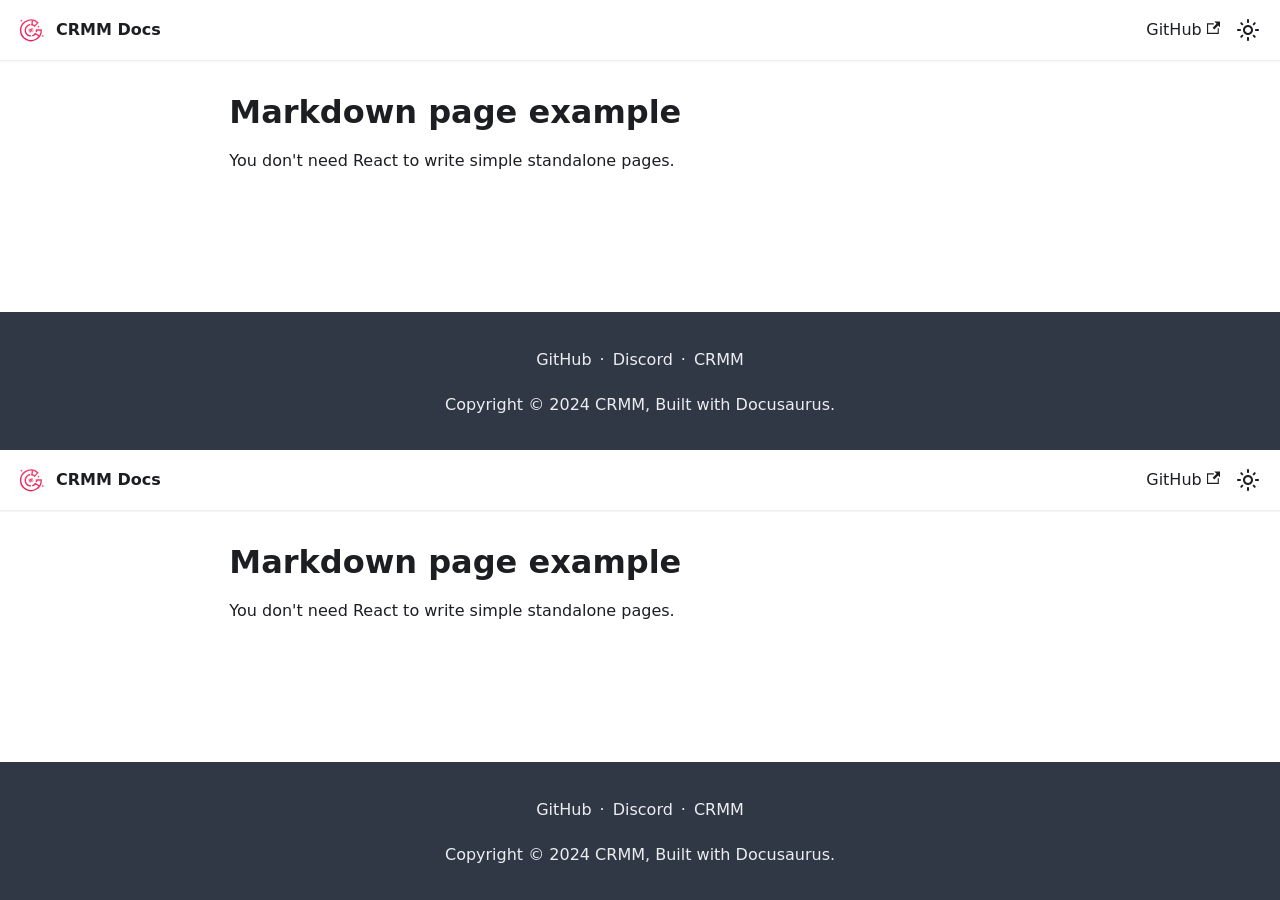
==== markdown-page/index.html @ 3b5381e7 "Deploy website - based on bc01c108505fca4ce52c3094972cdfcd2e91cb62" ====
<!doctype html>
<html lang="en" dir="ltr" class="mdx-wrapper mdx-page plugin-pages plugin-id-default" data-has-hydrated="false">
<head>
<meta charset="UTF-8">
<meta name="generator" content="Docusaurus v3.5.2">
<title data-rh="true">Markdown page example | CRMM Docs</title><meta data-rh="true" name="viewport" content="width=device-width,initial-scale=1"><meta data-rh="true" name="twitter:card" content="summary_large_image"><meta data-rh="true" property="og:url" content="https://docs.crmm.tech/markdown-page"><meta data-rh="true" property="og:locale" content="en"><meta data-rh="true" name="docusaurus_locale" content="en"><meta data-rh="true" name="docusaurus_tag" content="default"><meta data-rh="true" name="docsearch:language" content="en"><meta data-rh="true" name="docsearch:docusaurus_tag" content="default"><meta data-rh="true" property="og:title" content="Markdown page example | CRMM Docs"><meta data-rh="true" name="description" content="You don&#x27;t need React to write simple standalone pages."><meta data-rh="true" property="og:description" content="You don&#x27;t need React to write simple standalone pages."><link data-rh="true" rel="icon" href="/images/icon.svg"><link data-rh="true" rel="canonical" href="https://docs.crmm.tech/markdown-page"><link data-rh="true" rel="alternate" href="https://docs.crmm.tech/markdown-page" hreflang="en"><link data-rh="true" rel="alternate" href="https://docs.crmm.tech/markdown-page" hreflang="x-default"><link rel="stylesheet" href="/assets/css/styles.cc80277d.css">
<script src="/assets/js/runtime~main.b15792a5.js" defer="defer"></script>
<script src="/assets/js/main.8fb1d7ea.js" defer="defer"></script>
</head>
<body class="navigation-with-keyboard">
<script>!function(){function t(t){document.documentElement.setAttribute("data-theme",t)}var e=function(){try{return new URLSearchParams(window.location.search).get("docusaurus-theme")}catch(t){}}()||function(){try{return window.localStorage.getItem("theme")}catch(t){}}();t(null!==e?e:"light")}(),function(){try{const n=new URLSearchParams(window.location.search).entries();for(var[t,e]of n)if(t.startsWith("docusaurus-data-")){var a=t.replace("docusaurus-data-","data-");document.documentElement.setAttribute(a,e)}}catch(t){}}()</script><div id="__docusaurus"><div role="region" aria-label="Skip to main content"><a class="skipToContent_G6ar" href="#__docusaurus_skipToContent_fallback">Skip to main content</a></div><nav aria-label="Main" class="navbar navbar--fixed-top navbarHideable_bChn"><div class="navbar__inner"><div class="navbar__items"><button aria-label="Toggle navigation bar" aria-expanded="false" class="navbar__toggle clean-btn" type="button"><svg width="30" height="30" viewBox="0 0 30 30" aria-hidden="true"><path stroke="currentColor" stroke-linecap="round" stroke-miterlimit="10" stroke-width="2" d="M4 7h22M4 15h22M4 23h22"></path></svg></button><a class="navbar__brand" href="/"><div class="navbar__logo"><img src="/images/icon.svg" alt="CRMM" class="themedComponent_DHUr themedComponent--light_DIHH"><img src="/images/icon.svg" alt="CRMM" class="themedComponent_DHUr themedComponent--dark_Bv2M"></div><b class="navbar__title text--truncate">CRMM Docs</b></a></div><div class="navbar__items navbar__items--right"><a href="https://github.com/crmodders/cosmic-mod-manager" target="_blank" rel="noopener noreferrer" class="navbar__item navbar__link">GitHub<svg width="13.5" height="13.5" aria-hidden="true" viewBox="0 0 24 24" class="iconExternalLink_awgD"><path fill="currentColor" d="M21 13v10h-21v-19h12v2h-10v15h17v-8h2zm3-12h-10.988l4.035 4-6.977 7.07 2.828 2.828 6.977-7.07 4.125 4.172v-11z"></path></svg></a><div class="toggle_OLSw colorModeToggle_Hg9V"><button class="clean-btn toggleButton_wYmb toggleButtonDisabled_vaDU" type="button" disabled="" title="Switch between dark and light mode (currently light mode)" aria-label="Switch between dark and light mode (currently light mode)" aria-live="polite"><svg viewBox="0 0 24 24" width="24" height="24" class="lightToggleIcon_Sxwe"><path fill="currentColor" d="M12,9c1.65,0,3,1.35,3,3s-1.35,3-3,3s-3-1.35-3-3S10.35,9,12,9 M12,7c-2.76,0-5,2.24-5,5s2.24,5,5,5s5-2.24,5-5 S14.76,7,12,7L12,7z M2,13l2,0c0.55,0,1-0.45,1-1s-0.45-1-1-1l-2,0c-0.55,0-1,0.45-1,1S1.45,13,2,13z M20,13l2,0c0.55,0,1-0.45,1-1 s-0.45-1-1-1l-2,0c-0.55,0-1,0.45-1,1S19.45,13,20,13z M11,2v2c0,0.55,0.45,1,1,1s1-0.45,1-1V2c0-0.55-0.45-1-1-1S11,1.45,11,2z M11,20v2c0,0.55,0.45,1,1,1s1-0.45,1-1v-2c0-0.55-0.45-1-1-1C11.45,19,11,19.45,11,20z M5.99,4.58c-0.39-0.39-1.03-0.39-1.41,0 c-0.39,0.39-0.39,1.03,0,1.41l1.06,1.06c0.39,0.39,1.03,0.39,1.41,0s0.39-1.03,0-1.41L5.99,4.58z M18.36,16.95 c-0.39-0.39-1.03-0.39-1.41,0c-0.39,0.39-0.39,1.03,0,1.41l1.06,1.06c0.39,0.39,1.03,0.39,1.41,0c0.39-0.39,0.39-1.03,0-1.41 L18.36,16.95z M19.42,5.99c0.39-0.39,0.39-1.03,0-1.41c-0.39-0.39-1.03-0.39-1.41,0l-1.06,1.06c-0.39,0.39-0.39,1.03,0,1.41 s1.03,0.39,1.41,0L19.42,5.99z M7.05,18.36c0.39-0.39,0.39-1.03,0-1.41c-0.39-0.39-1.03-0.39-1.41,0l-1.06,1.06 c-0.39,0.39-0.39,1.03,0,1.41s1.03,0.39,1.41,0L7.05,18.36z"></path></svg><svg viewBox="0 0 24 24" width="24" height="24" class="darkToggleIcon_Yem1"><path fill="currentColor" d="M9.37,5.51C9.19,6.15,9.1,6.82,9.1,7.5c0,4.08,3.32,7.4,7.4,7.4c0.68,0,1.35-0.09,1.99-0.27C17.45,17.19,14.93,19,12,19 c-3.86,0-7-3.14-7-7C5,9.07,6.81,6.55,9.37,5.51z M12,3c-4.97,0-9,4.03-9,9s4.03,9,9,9s9-4.03,9-9c0-0.46-0.04-0.92-0.1-1.36 c-0.98,1.37-2.58,2.26-4.4,2.26c-2.98,0-5.4-2.42-5.4-5.4c0-1.81,0.89-3.42,2.26-4.4C12.92,3.04,12.46,3,12,3L12,3z"></path></svg></button></div><div class="navbarSearchContainer_bmvg"></div></div></div><div role="presentation" class="navbar-sidebar__backdrop"></div></nav><div id="__docusaurus_skipToContent_fallback" class="main-wrapper mainWrapper_UyTV"><main class="container container--fluid margin-vert--lg"><div class="row mdxPageWrapper_SLvB"><div class="col col--8"><article><header><h1>Markdown page example</h1></header>
<p>You don&#x27;t need React to write simple standalone pages.</p></article></div></div></main></div><footer class="footer footer--dark"><div class="container container-fluid"><div class="footer__links text--center"><div class="footer__links"><a href="https://github.com/crmodders/cosmic-mod-manager" target="_blank" rel="noopener noreferrer" class="footer__link-item">GitHub</a><span class="footer__link-separator">·</span><a href="https://discord.gg/T2pFVHmFpH" target="_blank" rel="noopener noreferrer" class="footer__link-item">Discord</a><span class="footer__link-separator">·</span><a href="https://crmm.tech" target="_blank" rel="noopener noreferrer" class="footer__link-item">CRMM</a></div></div><div class="footer__bottom text--center"><div class="footer__copyright">Copyright © 2024 CRMM, Built with Docusaurus.</div></div></div></footer></div>
</body>
</html>
---- assets/css/styles.cc80277d.css ----
.col,.container{padding:0 var(--ifm-spacing-horizontal);width:100%}.markdown>h2,.markdown>h3,.markdown>h4,.markdown>h5,.markdown>h6{margin-bottom:calc(var(--ifm-heading-vertical-rhythm-bottom)*var(--ifm-leading))}.markdown li,body{word-wrap:break-word}body,ol ol,ol ul,ul ol,ul ul{margin:0}pre,table{overflow:auto}blockquote,pre{margin:0 0 var(--ifm-spacing-vertical)}.breadcrumbs__link,.button{transition-timing-function:var(--ifm-transition-timing-default)}.button,code{vertical-align:middle}.button--outline.button--active,.button--outline:active,.button--outline:hover,:root{--ifm-button-color:var(--ifm-font-color-base-inverse)}.menu__link:hover,a{transition:color var(--ifm-transition-fast) var(--ifm-transition-timing-default)}.navbar--dark,:root{--ifm-navbar-link-hover-color:var(--ifm-color-primary)}.menu,.navbar-sidebar{overflow-x:hidden}:root,html[data-theme=dark]{--ifm-color-emphasis-500:var(--ifm-color-gray-500)}.toggleButton_wYmb,html{-webkit-tap-highlight-color:transparent}.clean-list,.containsTaskList__YnT,.details_B4FW>summary,.dropdown__menu,.menu__list{list-style:none}:root{--ifm-color-scheme:light;--ifm-dark-value:10%;--ifm-darker-value:15%;--ifm-darkest-value:30%;--ifm-light-value:15%;--ifm-lighter-value:30%;--ifm-lightest-value:50%;--ifm-contrast-background-value:90%;--ifm-contrast-foreground-value:70%;--ifm-contrast-background-dark-value:70%;--ifm-contrast-foreground-dark-value:90%;--ifm-color-primary:#3578e5;--ifm-color-secondary:#ebedf0;--ifm-color-success:#00a400;--ifm-color-info:#54c7ec;--ifm-color-warning:#ffba00;--ifm-color-danger:#fa383e;--ifm-color-primary-dark:#306cce;--ifm-color-primary-darker:#2d66c3;--ifm-color-primary-darkest:#2554a0;--ifm-color-primary-light:#538ce9;--ifm-color-primary-lighter:#72a1ed;--ifm-color-primary-lightest:#9abcf2;--ifm-color-primary-contrast-background:#ebf2fc;--ifm-color-primary-contrast-foreground:#102445;--ifm-color-secondary-dark:#d4d5d8;--ifm-color-secondary-darker:#c8c9cc;--ifm-color-secondary-darkest:#a4a6a8;--ifm-color-secondary-light:#eef0f2;--ifm-color-secondary-lighter:#f1f2f5;--ifm-color-secondary-lightest:#f5f6f8;--ifm-color-secondary-contrast-background:#fdfdfe;--ifm-color-secondary-contrast-foreground:#474748;--ifm-color-success-dark:#009400;--ifm-color-success-darker:#008b00;--ifm-color-success-darkest:#007300;--ifm-color-success-light:#26b226;--ifm-color-success-lighter:#4dbf4d;--ifm-color-success-lightest:#80d280;--ifm-color-success-contrast-background:#e6f6e6;--ifm-color-success-contrast-foreground:#003100;--ifm-color-info-dark:#4cb3d4;--ifm-color-info-darker:#47a9c9;--ifm-color-info-darkest:#3b8ba5;--ifm-color-info-light:#6ecfef;--ifm-color-info-lighter:#87d8f2;--ifm-color-info-lightest:#aae3f6;--ifm-color-info-contrast-background:#eef9fd;--ifm-color-info-contrast-foreground:#193c47;--ifm-color-warning-dark:#e6a700;--ifm-color-warning-darker:#d99e00;--ifm-color-warning-darkest:#b38200;--ifm-color-warning-light:#ffc426;--ifm-color-warning-lighter:#ffcf4d;--ifm-color-warning-lightest:#ffdd80;--ifm-color-warning-contrast-background:#fff8e6;--ifm-color-warning-contrast-foreground:#4d3800;--ifm-color-danger-dark:#e13238;--ifm-color-danger-darker:#d53035;--ifm-color-danger-darkest:#af272b;--ifm-color-danger-light:#fb565b;--ifm-color-danger-lighter:#fb7478;--ifm-color-danger-lightest:#fd9c9f;--ifm-color-danger-contrast-background:#ffebec;--ifm-color-danger-contrast-foreground:#4b1113;--ifm-color-white:#fff;--ifm-color-black:#000;--ifm-color-gray-0:var(--ifm-color-white);--ifm-color-gray-100:#f5f6f7;--ifm-color-gray-200:#ebedf0;--ifm-color-gray-300:#dadde1;--ifm-color-gray-400:#ccd0d5;--ifm-color-gray-500:#bec3c9;--ifm-color-gray-600:#8d949e;--ifm-color-gray-700:#606770;--ifm-color-gray-800:#444950;--ifm-color-gray-900:#1c1e21;--ifm-color-gray-1000:var(--ifm-color-black);--ifm-color-emphasis-0:var(--ifm-color-gray-0);--ifm-color-emphasis-100:var(--ifm-color-gray-100);--ifm-color-emphasis-200:var(--ifm-color-gray-200);--ifm-color-emphasis-300:var(--ifm-color-gray-300);--ifm-color-emphasis-400:var(--ifm-color-gray-400);--ifm-color-emphasis-600:var(--ifm-color-gray-600);--ifm-color-emphasis-700:var(--ifm-color-gray-700);--ifm-color-emphasis-800:var(--ifm-color-gray-800);--ifm-color-emphasis-900:var(--ifm-color-gray-900);--ifm-color-emphasis-1000:var(--ifm-color-gray-1000);--ifm-color-content:var(--ifm-color-emphasis-900);--ifm-color-content-inverse:var(--ifm-color-emphasis-0);--ifm-color-content-secondary:#525860;--ifm-background-color:#0000;--ifm-background-surface-color:var(--ifm-color-content-inverse);--ifm-global-border-width:1px;--ifm-global-radius:0.4rem;--ifm-hover-overlay:#0000000d;--ifm-font-color-base:var(--ifm-color-content);--ifm-font-color-base-inverse:var(--ifm-color-content-inverse);--ifm-font-color-secondary:var(--ifm-color-content-secondary);--ifm-font-family-base:system-ui,-apple-system,Segoe UI,Roboto,Ubuntu,Cantarell,Noto Sans,sans-serif,BlinkMacSystemFont,"Segoe UI",Helvetica,Arial,sans-serif,"Apple Color Emoji","Segoe UI Emoji","Segoe UI Symbol";--ifm-font-family-monospace:SFMono-Regular,Menlo,Monaco,Consolas,"Liberation Mono","Courier New",monospace;--ifm-font-size-base:100%;--ifm-font-weight-light:300;--ifm-font-weight-normal:400;--ifm-font-weight-semibold:500;--ifm-font-weight-bold:700;--ifm-font-weight-base:var(--ifm-font-weight-normal);--ifm-line-height-base:1.65;--ifm-global-spacing:1rem;--ifm-spacing-vertical:var(--ifm-global-spacing);--ifm-spacing-horizontal:var(--ifm-global-spacing);--ifm-transition-fast:200ms;--ifm-transition-slow:400ms;--ifm-transition-timing-default:cubic-bezier(0.08,0.52,0.52,1);--ifm-global-shadow-lw:0 1px 2px 0 #0000001a;--ifm-global-shadow-md:0 5px 40px #0003;--ifm-global-shadow-tl:0 12px 28px 0 #0003,0 2px 4px 0 #0000001a;--ifm-z-index-dropdown:100;--ifm-z-index-fixed:200;--ifm-z-index-overlay:400;--ifm-container-width:1140px;--ifm-container-width-xl:1320px;--ifm-code-background:#f6f7f8;--ifm-code-border-radius:var(--ifm-global-radius);--ifm-code-font-size:90%;--ifm-code-padding-horizontal:0.1rem;--ifm-code-padding-vertical:0.1rem;--ifm-pre-background:var(--ifm-code-background);--ifm-pre-border-radius:var(--ifm-code-border-radius);--ifm-pre-color:inherit;--ifm-pre-line-height:1.45;--ifm-pre-padding:1rem;--ifm-heading-color:inherit;--ifm-heading-margin-top:0;--ifm-heading-margin-bottom:var(--ifm-spacing-vertical);--ifm-heading-font-family:var(--ifm-font-family-base);--ifm-heading-font-weight:var(--ifm-font-weight-bold);--ifm-heading-line-height:1.25;--ifm-h1-font-size:2rem;--ifm-h2-font-size:1.5rem;--ifm-h3-font-size:1.25rem;--ifm-h4-font-size:1rem;--ifm-h5-font-size:0.875rem;--ifm-h6-font-size:0.85rem;--ifm-image-alignment-padding:1.25rem;--ifm-leading-desktop:1.25;--ifm-leading:calc(var(--ifm-leading-desktop)*1rem);--ifm-list-left-padding:2rem;--ifm-list-margin:1rem;--ifm-list-item-margin:0.25rem;--ifm-list-paragraph-margin:1rem;--ifm-table-cell-padding:0.75rem;--ifm-table-background:#0000;--ifm-table-stripe-background:#00000008;--ifm-table-border-width:1px;--ifm-table-border-color:var(--ifm-color-emphasis-300);--ifm-table-head-background:inherit;--ifm-table-head-color:inherit;--ifm-table-head-font-weight:var(--ifm-font-weight-bold);--ifm-table-cell-color:inherit;--ifm-link-color:var(--ifm-color-primary);--ifm-link-decoration:none;--ifm-link-hover-color:var(--ifm-link-color);--ifm-link-hover-decoration:underline;--ifm-paragraph-margin-bottom:var(--ifm-leading);--ifm-blockquote-font-size:var(--ifm-font-size-base);--ifm-blockquote-border-left-width:2px;--ifm-blockquote-padding-horizontal:var(--ifm-spacing-horizontal);--ifm-blockquote-padding-vertical:0;--ifm-blockquote-shadow:none;--ifm-blockquote-color:var(--ifm-color-emphasis-800);--ifm-blockquote-border-color:var(--ifm-color-emphasis-300);--ifm-hr-background-color:var(--ifm-color-emphasis-500);--ifm-hr-height:1px;--ifm-hr-margin-vertical:1.5rem;--ifm-scrollbar-size:7px;--ifm-scrollbar-track-background-color:#f1f1f1;--ifm-scrollbar-thumb-background-color:silver;--ifm-scrollbar-thumb-hover-background-color:#a7a7a7;--ifm-alert-background-color:inherit;--ifm-alert-border-color:inherit;--ifm-alert-border-radius:var(--ifm-global-radius);--ifm-alert-border-width:0px;--ifm-alert-border-left-width:5px;--ifm-alert-color:var(--ifm-font-color-base);--ifm-alert-padding-horizontal:var(--ifm-spacing-horizontal);--ifm-alert-padding-vertical:var(--ifm-spacing-vertical);--ifm-alert-shadow:var(--ifm-global-shadow-lw);--ifm-avatar-intro-margin:1rem;--ifm-avatar-intro-alignment:inherit;--ifm-avatar-photo-size:3rem;--ifm-badge-background-color:inherit;--ifm-badge-border-color:inherit;--ifm-badge-border-radius:var(--ifm-global-radius);--ifm-badge-border-width:var(--ifm-global-border-width);--ifm-badge-color:var(--ifm-color-white);--ifm-badge-padding-horizontal:calc(var(--ifm-spacing-horizontal)*0.5);--ifm-badge-padding-vertical:calc(var(--ifm-spacing-vertical)*0.25);--ifm-breadcrumb-border-radius:1.5rem;--ifm-breadcrumb-spacing:0.5rem;--ifm-breadcrumb-color-active:var(--ifm-color-primary);--ifm-breadcrumb-item-background-active:var(--ifm-hover-overlay);--ifm-breadcrumb-padding-horizontal:0.8rem;--ifm-breadcrumb-padding-vertical:0.4rem;--ifm-breadcrumb-size-multiplier:1;--ifm-breadcrumb-separator:url('data:image/svg+xml;utf8,<svg xmlns="http://www.w3.org/2000/svg" x="0px" y="0px" viewBox="0 0 256 256"><g><g><polygon points="79.093,0 48.907,30.187 146.72,128 48.907,225.813 79.093,256 207.093,128"/></g></g><g></g><g></g><g></g><g></g><g></g><g></g><g></g><g></g><g></g><g></g><g></g><g></g><g></g><g></g><g></g></svg>');--ifm-breadcrumb-separator-filter:none;--ifm-breadcrumb-separator-size:0.5rem;--ifm-breadcrumb-separator-size-multiplier:1.25;--ifm-button-background-color:inherit;--ifm-button-border-color:var(--ifm-button-background-color);--ifm-button-border-width:var(--ifm-global-border-width);--ifm-button-font-weight:var(--ifm-font-weight-bold);--ifm-button-padding-horizontal:1.5rem;--ifm-button-padding-vertical:0.375rem;--ifm-button-size-multiplier:1;--ifm-button-transition-duration:var(--ifm-transition-fast);--ifm-button-border-radius:calc(var(--ifm-global-radius)*var(--ifm-button-size-multiplier));--ifm-button-group-spacing:2px;--ifm-card-background-color:var(--ifm-background-surface-color);--ifm-card-border-radius:calc(var(--ifm-global-radius)*2);--ifm-card-horizontal-spacing:var(--ifm-global-spacing);--ifm-card-vertical-spacing:var(--ifm-global-spacing);--ifm-toc-border-color:var(--ifm-color-emphasis-300);--ifm-toc-link-color:var(--ifm-color-content-secondary);--ifm-toc-padding-vertical:0.5rem;--ifm-toc-padding-horizontal:0.5rem;--ifm-dropdown-background-color:var(--ifm-background-surface-color);--ifm-dropdown-font-weight:var(--ifm-font-weight-semibold);--ifm-dropdown-link-color:var(--ifm-font-color-base);--ifm-dropdown-hover-background-color:var(--ifm-hover-overlay);--ifm-footer-background-color:var(--ifm-color-emphasis-100);--ifm-footer-color:inherit;--ifm-footer-link-color:var(--ifm-color-emphasis-700);--ifm-footer-link-hover-color:var(--ifm-color-primary);--ifm-footer-link-horizontal-spacing:0.5rem;--ifm-footer-padding-horizontal:calc(var(--ifm-spacing-horizontal)*2);--ifm-footer-padding-vertical:calc(var(--ifm-spacing-vertical)*2);--ifm-footer-title-color:inherit;--ifm-footer-logo-max-width:min(30rem,90vw);--ifm-hero-background-color:var(--ifm-background-surface-color);--ifm-hero-text-color:var(--ifm-color-emphasis-800);--ifm-menu-color:var(--ifm-color-emphasis-700);--ifm-menu-color-active:var(--ifm-color-primary);--ifm-menu-color-background-active:var(--ifm-hover-overlay);--ifm-menu-color-background-hover:var(--ifm-hover-overlay);--ifm-menu-link-padding-horizontal:0.75rem;--ifm-menu-link-padding-vertical:0.375rem;--ifm-menu-link-sublist-icon:url('data:image/svg+xml;utf8,<svg xmlns="http://www.w3.org/2000/svg" width="16px" height="16px" viewBox="0 0 24 24"><path fill="rgba(0,0,0,0.5)" d="M7.41 15.41L12 10.83l4.59 4.58L18 14l-6-6-6 6z"></path></svg>');--ifm-menu-link-sublist-icon-filter:none;--ifm-navbar-background-color:var(--ifm-background-surface-color);--ifm-navbar-height:3.75rem;--ifm-navbar-item-padding-horizontal:0.75rem;--ifm-navbar-item-padding-vertical:0.25rem;--ifm-navbar-link-color:var(--ifm-font-color-base);--ifm-navbar-link-active-color:var(--ifm-link-color);--ifm-navbar-padding-horizontal:var(--ifm-spacing-horizontal);--ifm-navbar-padding-vertical:calc(var(--ifm-spacing-vertical)*0.5);--ifm-navbar-shadow:var(--ifm-global-shadow-lw);--ifm-navbar-search-input-background-color:var(--ifm-color-emphasis-200);--ifm-navbar-search-input-color:var(--ifm-color-emphasis-800);--ifm-navbar-search-input-placeholder-color:var(--ifm-color-emphasis-500);--ifm-navbar-search-input-icon:url('data:image/svg+xml;utf8,<svg fill="currentColor" xmlns="http://www.w3.org/2000/svg" viewBox="0 0 16 16" height="16px" width="16px"><path d="M6.02945,10.20327a4.17382,4.17382,0,1,1,4.17382-4.17382A4.15609,4.15609,0,0,1,6.02945,10.20327Zm9.69195,4.2199L10.8989,9.59979A5.88021,5.88021,0,0,0,12.058,6.02856,6.00467,6.00467,0,1,0,9.59979,10.8989l4.82338,4.82338a.89729.89729,0,0,0,1.29912,0,.89749.89749,0,0,0-.00087-1.29909Z" /></svg>');--ifm-navbar-sidebar-width:83vw;--ifm-pagination-border-radius:var(--ifm-global-radius);--ifm-pagination-color-active:var(--ifm-color-primary);--ifm-pagination-font-size:1rem;--ifm-pagination-item-active-background:var(--ifm-hover-overlay);--ifm-pagination-page-spacing:0.2em;--ifm-pagination-padding-horizontal:calc(var(--ifm-spacing-horizontal)*1);--ifm-pagination-padding-vertical:calc(var(--ifm-spacing-vertical)*0.25);--ifm-pagination-nav-border-radius:var(--ifm-global-radius);--ifm-pagination-nav-color-hover:var(--ifm-color-primary);--ifm-pills-color-active:var(--ifm-color-primary);--ifm-pills-color-background-active:var(--ifm-hover-overlay);--ifm-pills-spacing:0.125rem;--ifm-tabs-color:var(--ifm-font-color-secondary);--ifm-tabs-color-active:var(--ifm-color-primary);--ifm-tabs-color-active-border:var(--ifm-tabs-color-active);--ifm-tabs-padding-horizontal:1rem;--ifm-tabs-padding-vertical:1rem;--docusaurus-progress-bar-color:var(--ifm-color-primary);--ifm-color-primary:#2e8555;--ifm-color-primary-dark:#29784c;--ifm-color-primary-darker:#277148;--ifm-color-primary-darkest:#205d3b;--ifm-color-primary-light:#33925d;--ifm-color-primary-lighter:#359962;--ifm-color-primary-lightest:#3cad6e;--ifm-code-font-size:95%;--docusaurus-highlighted-code-line-bg:#0000001a;--docusaurus-tag-list-border:var(--ifm-color-emphasis-300);--docusaurus-announcement-bar-height:auto;--docusaurus-collapse-button-bg:#0000;--docusaurus-collapse-button-bg-hover:#0000001a;--doc-sidebar-width:300px;--doc-sidebar-hidden-width:30px}.badge--danger,.badge--info,.badge--primary,.badge--secondary,.badge--success,.badge--warning{--ifm-badge-border-color:var(--ifm-badge-background-color)}.button--link,.button--outline{--ifm-button-background-color:#0000}*{box-sizing:border-box}html{background-color:var(--ifm-background-color);color:var(--ifm-font-color-base);color-scheme:var(--ifm-color-scheme);font:var(--ifm-font-size-base)/var(--ifm-line-height-base) var(--ifm-font-family-base);-webkit-font-smoothing:antialiased;text-rendering:optimizelegibility;-webkit-text-size-adjust:100%;text-size-adjust:100%}iframe{border:0;color-scheme:auto}.container{margin:0 auto;max-width:var(--ifm-container-width)}.container--fluid{max-width:inherit}.row{display:flex;flex-wrap:wrap;margin:0 calc(var(--ifm-spacing-horizontal)*-1)}.list_iQEt article:last-child,.margin-bottom--none,.margin-vert--none,.markdown>:last-child{margin-bottom:0!important}.margin-top--none,.margin-vert--none{margin-top:0!important}.row--no-gutters{margin-left:0;margin-right:0}.margin-horiz--none,.margin-right--none{margin-right:0!important}.row--no-gutters>.col{padding-left:0;padding-right:0}.row--align-top{align-items:flex-start}.row--align-bottom{align-items:flex-end}.menuExternalLink_xK2O,.row--align-center{align-items:center}.row--align-stretch{align-items:stretch}.row--align-baseline{align-items:baseline}.col{--ifm-col-width:100%;flex:1 0;margin-left:0;max-width:var(--ifm-col-width)}.padding-bottom--none,.padding-vert--none{padding-bottom:0!important}.padding-top--none,.padding-vert--none{padding-top:0!important}.padding-horiz--none,.padding-left--none{padding-left:0!important}.padding-horiz--none,.padding-right--none{padding-right:0!important}.col[class*=col--]{flex:0 0 var(--ifm-col-width)}.col--1{--ifm-col-width:8.33333%}.col--offset-1{margin-left:8.33333%}.col--2{--ifm-col-width:16.66667%}.col--offset-2{margin-left:16.66667%}.col--3{--ifm-col-width:25%}.col--offset-3{margin-left:25%}.col--4{--ifm-col-width:33.33333%}.col--offset-4{margin-left:33.33333%}.col--5{--ifm-col-width:41.66667%}.col--offset-5{margin-left:41.66667%}.col--6{--ifm-col-width:50%}.col--offset-6{margin-left:50%}.col--7{--ifm-col-width:58.33333%}.col--offset-7{margin-left:58.33333%}.col--8{--ifm-col-width:66.66667%}.col--offset-8{margin-left:66.66667%}.col--9{--ifm-col-width:75%}.col--offset-9{margin-left:75%}.col--10{--ifm-col-width:83.33333%}.col--offset-10{margin-left:83.33333%}.col--11{--ifm-col-width:91.66667%}.col--offset-11{margin-left:91.66667%}.col--12{--ifm-col-width:100%}.col--offset-12{margin-left:100%}.margin-horiz--none,.margin-left--none{margin-left:0!important}.margin--none{margin:0!important}.margin-bottom--xs,.margin-vert--xs{margin-bottom:.25rem!important}.margin-top--xs,.margin-vert--xs{margin-top:.25rem!important}.margin-horiz--xs,.margin-left--xs{margin-left:.25rem!important}.margin-horiz--xs,.margin-right--xs{margin-right:.25rem!important}.margin--xs{margin:.25rem!important}.margin-bottom--sm,.margin-vert--sm{margin-bottom:.5rem!important}.margin-top--sm,.margin-vert--sm{margin-top:.5rem!important}.margin-horiz--sm,.margin-left--sm{margin-left:.5rem!important}.margin-horiz--sm,.margin-right--sm{margin-right:.5rem!important}.margin--sm{margin:.5rem!important}.margin-bottom--md,.margin-vert--md{margin-bottom:1rem!important}.margin-top--md,.margin-vert--md{margin-top:1rem!important}.margin-horiz--md,.margin-left--md{margin-left:1rem!important}.margin-horiz--md,.margin-right--md{margin-right:1rem!important}.margin--md{margin:1rem!important}.margin-bottom--lg,.margin-vert--lg{margin-bottom:2rem!important}.margin-top--lg,.margin-vert--lg{margin-top:2rem!important}.margin-horiz--lg,.margin-left--lg{margin-left:2rem!important}.margin-horiz--lg,.margin-right--lg{margin-right:2rem!important}.margin--lg{margin:2rem!important}.margin-bottom--xl,.margin-vert--xl{margin-bottom:5rem!important}.margin-top--xl,.margin-vert--xl{margin-top:5rem!important}.margin-horiz--xl,.margin-left--xl{margin-left:5rem!important}.margin-horiz--xl,.margin-right--xl{margin-right:5rem!important}.margin--xl{margin:5rem!important}.padding--none{padding:0!important}.padding-bottom--xs,.padding-vert--xs{padding-bottom:.25rem!important}.padding-top--xs,.padding-vert--xs{padding-top:.25rem!important}.padding-horiz--xs,.padding-left--xs{padding-left:.25rem!important}.padding-horiz--xs,.padding-right--xs{padding-right:.25rem!important}.padding--xs{padding:.25rem!important}.padding-bottom--sm,.padding-vert--sm{padding-bottom:.5rem!important}.padding-top--sm,.padding-vert--sm{padding-top:.5rem!important}.padding-horiz--sm,.padding-left--sm{padding-left:.5rem!important}.padding-horiz--sm,.padding-right--sm{padding-right:.5rem!important}.padding--sm{padding:.5rem!important}.padding-bottom--md,.padding-vert--md{padding-bottom:1rem!important}.padding-top--md,.padding-vert--md{padding-top:1rem!important}.padding-horiz--md,.padding-left--md{padding-left:1rem!important}.padding-horiz--md,.padding-right--md{padding-right:1rem!important}.padding--md{padding:1rem!important}.padding-bottom--lg,.padding-vert--lg{padding-bottom:2rem!important}.padding-top--lg,.padding-vert--lg{padding-top:2rem!important}.padding-horiz--lg,.padding-left--lg{padding-left:2rem!important}.padding-horiz--lg,.padding-right--lg{padding-right:2rem!important}.padding--lg{padding:2rem!important}.padding-bottom--xl,.padding-vert--xl{padding-bottom:5rem!important}.padding-top--xl,.padding-vert--xl{padding-top:5rem!important}.padding-horiz--xl,.padding-left--xl{padding-left:5rem!important}.padding-horiz--xl,.padding-right--xl{padding-right:5rem!important}.padding--xl{padding:5rem!important}code{background-color:var(--ifm-code-background);border:.1rem solid #0000001a;border-radius:var(--ifm-code-border-radius);font-family:var(--ifm-font-family-monospace);font-size:var(--ifm-code-font-size);padding:var(--ifm-code-padding-vertical) var(--ifm-code-padding-horizontal)}a code{color:inherit}pre{background-color:var(--ifm-pre-background);border-radius:var(--ifm-pre-border-radius);color:var(--ifm-pre-color);font:var(--ifm-code-font-size)/var(--ifm-pre-line-height) var(--ifm-font-family-monospace);padding:var(--ifm-pre-padding)}pre code{background-color:initial;border:none;font-size:100%;line-height:inherit;padding:0}kbd{background-color:var(--ifm-color-emphasis-0);border:1px solid var(--ifm-color-emphasis-400);border-radius:.2rem;box-shadow:inset 0 -1px 0 var(--ifm-color-emphasis-400);color:var(--ifm-color-emphasis-800);font:80% var(--ifm-font-family-monospace);padding:.15rem .3rem}h1,h2,h3,h4,h5,h6{color:var(--ifm-heading-color);font-family:var(--ifm-heading-font-family);font-weight:var(--ifm-heading-font-weight);line-height:var(--ifm-heading-line-height);margin:var(--ifm-heading-margin-top) 0 var(--ifm-heading-margin-bottom) 0}h1{font-size:var(--ifm-h1-font-size)}h2{font-size:var(--ifm-h2-font-size)}h3{font-size:var(--ifm-h3-font-size)}h4{font-size:var(--ifm-h4-font-size)}h5{font-size:var(--ifm-h5-font-size)}h6{font-size:var(--ifm-h6-font-size)}img{max-width:100%}img[align=right]{padding-left:var(--image-alignment-padding)}img[align=left]{padding-right:var(--image-alignment-padding)}.markdown{--ifm-h1-vertical-rhythm-top:3;--ifm-h2-vertical-rhythm-top:2;--ifm-h3-vertical-rhythm-top:1.5;--ifm-heading-vertical-rhythm-top:1.25;--ifm-h1-vertical-rhythm-bottom:1.25;--ifm-heading-vertical-rhythm-bottom:1}.markdown:after,.markdown:before{content:"";display:table}.markdown:after{clear:both}.markdown h1:first-child{--ifm-h1-font-size:3rem;margin-bottom:calc(var(--ifm-h1-vertical-rhythm-bottom)*var(--ifm-leading))}.markdown>h2{--ifm-h2-font-size:2rem;margin-top:calc(var(--ifm-h2-vertical-rhythm-top)*var(--ifm-leading))}.markdown>h3{--ifm-h3-font-size:1.5rem;margin-top:calc(var(--ifm-h3-vertical-rhythm-top)*var(--ifm-leading))}.markdown>h4,.markdown>h5,.markdown>h6{margin-top:calc(var(--ifm-heading-vertical-rhythm-top)*var(--ifm-leading))}.markdown>p,.markdown>pre,.markdown>ul{margin-bottom:var(--ifm-leading)}.markdown li>p{margin-top:var(--ifm-list-paragraph-margin)}.markdown li+li{margin-top:var(--ifm-list-item-margin)}ol,ul{margin:0 0 var(--ifm-list-margin);padding-left:var(--ifm-list-left-padding)}ol ol,ul ol{list-style-type:lower-roman}ol ol ol,ol ul ol,ul ol ol,ul ul ol{list-style-type:lower-alpha}table{border-collapse:collapse;display:block;margin-bottom:var(--ifm-spacing-vertical)}table thead tr{border-bottom:2px solid var(--ifm-table-border-color)}table thead,table tr:nth-child(2n){background-color:var(--ifm-table-stripe-background)}table tr{background-color:var(--ifm-table-background);border-top:var(--ifm-table-border-width) solid var(--ifm-table-border-color)}table td,table th{border:var(--ifm-table-border-width) solid var(--ifm-table-border-color);padding:var(--ifm-table-cell-padding)}table th{background-color:var(--ifm-table-head-background);color:var(--ifm-table-head-color);font-weight:var(--ifm-table-head-font-weight)}table td{color:var(--ifm-table-cell-color)}strong{font-weight:var(--ifm-font-weight-bold)}a{color:var(--ifm-link-color);text-decoration:var(--ifm-link-decoration)}a:hover{color:var(--ifm-link-hover-color);text-decoration:var(--ifm-link-hover-decoration)}.button:hover,.text--no-decoration,.text--no-decoration:hover,a:not([href]){text-decoration:none}p{margin:0 0 var(--ifm-paragraph-margin-bottom)}blockquote{border-left:var(--ifm-blockquote-border-left-width) solid var(--ifm-blockquote-border-color);box-shadow:var(--ifm-blockquote-shadow);color:var(--ifm-blockquote-color);font-size:var(--ifm-blockquote-font-size);padding:var(--ifm-blockquote-padding-vertical) var(--ifm-blockquote-padding-horizontal)}blockquote>:first-child{margin-top:0}blockquote>:last-child{margin-bottom:0}hr{background-color:var(--ifm-hr-background-color);border:0;height:var(--ifm-hr-height);margin:var(--ifm-hr-margin-vertical) 0}.shadow--lw{box-shadow:var(--ifm-global-shadow-lw)!important}.shadow--md{box-shadow:var(--ifm-global-shadow-md)!important}.shadow--tl{box-shadow:var(--ifm-global-shadow-tl)!important}.text--primary,.wordWrapButtonEnabled_vR9E .wordWrapButtonIcon_SMj9{color:var(--ifm-color-primary)}.text--secondary{color:var(--ifm-color-secondary)}.text--success{color:var(--ifm-color-success)}.text--info{color:var(--ifm-color-info)}.text--warning{color:var(--ifm-color-warning)}.text--danger{color:var(--ifm-color-danger)}.text--center{text-align:center}.text--left{text-align:left}.text--justify{text-align:justify}.text--right{text-align:right}.text--capitalize{text-transform:capitalize}.text--lowercase{text-transform:lowercase}.admonitionHeading_uVvU,.alert__heading,.text--uppercase{text-transform:uppercase}.text--light{font-weight:var(--ifm-font-weight-light)}.text--normal{font-weight:var(--ifm-font-weight-normal)}.text--semibold{font-weight:var(--ifm-font-weight-semibold)}.text--bold{font-weight:var(--ifm-font-weight-bold)}.text--italic{font-style:italic}.text--truncate{overflow:hidden;text-overflow:ellipsis;white-space:nowrap}.text--break{word-wrap:break-word!important;word-break:break-word!important}.clean-btn{background:none;border:none;color:inherit;cursor:pointer;font-family:inherit;padding:0}.alert,.alert .close{color:var(--ifm-alert-foreground-color)}.clean-list{padding-left:0}.alert--primary{--ifm-alert-background-color:var(--ifm-color-primary-contrast-background);--ifm-alert-background-color-highlight:#3578e526;--ifm-alert-foreground-color:var(--ifm-color-primary-contrast-foreground);--ifm-alert-border-color:var(--ifm-color-primary-dark)}.alert--secondary{--ifm-alert-background-color:var(--ifm-color-secondary-contrast-background);--ifm-alert-background-color-highlight:#ebedf026;--ifm-alert-foreground-color:var(--ifm-color-secondary-contrast-foreground);--ifm-alert-border-color:var(--ifm-color-secondary-dark)}.alert--success{--ifm-alert-background-color:var(--ifm-color-success-contrast-background);--ifm-alert-background-color-highlight:#00a40026;--ifm-alert-foreground-color:var(--ifm-color-success-contrast-foreground);--ifm-alert-border-color:var(--ifm-color-success-dark)}.alert--info{--ifm-alert-background-color:var(--ifm-color-info-contrast-background);--ifm-alert-background-color-highlight:#54c7ec26;--ifm-alert-foreground-color:var(--ifm-color-info-contrast-foreground);--ifm-alert-border-color:var(--ifm-color-info-dark)}.alert--warning{--ifm-alert-background-color:var(--ifm-color-warning-contrast-background);--ifm-alert-background-color-highlight:#ffba0026;--ifm-alert-foreground-color:var(--ifm-color-warning-contrast-foreground);--ifm-alert-border-color:var(--ifm-color-warning-dark)}.alert--danger{--ifm-alert-background-color:var(--ifm-color-danger-contrast-background);--ifm-alert-background-color-highlight:#fa383e26;--ifm-alert-foreground-color:var(--ifm-color-danger-contrast-foreground);--ifm-alert-border-color:var(--ifm-color-danger-dark)}.alert{--ifm-code-background:var(--ifm-alert-background-color-highlight);--ifm-link-color:var(--ifm-alert-foreground-color);--ifm-link-hover-color:var(--ifm-alert-foreground-color);--ifm-link-decoration:underline;--ifm-tabs-color:var(--ifm-alert-foreground-color);--ifm-tabs-color-active:var(--ifm-alert-foreground-color);--ifm-tabs-color-active-border:var(--ifm-alert-border-color);background-color:var(--ifm-alert-background-color);border:var(--ifm-alert-border-width) solid var(--ifm-alert-border-color);border-left-width:var(--ifm-alert-border-left-width);border-radius:var(--ifm-alert-border-radius);box-shadow:var(--ifm-alert-shadow);padding:var(--ifm-alert-padding-vertical) var(--ifm-alert-padding-horizontal)}.alert__heading{align-items:center;display:flex;font:700 var(--ifm-h5-font-size)/var(--ifm-heading-line-height) var(--ifm-heading-font-family);margin-bottom:.5rem}.alert__icon{display:inline-flex;margin-right:.4em}.alert__icon svg{fill:var(--ifm-alert-foreground-color);stroke:var(--ifm-alert-foreground-color);stroke-width:0}.alert .close{margin:calc(var(--ifm-alert-padding-vertical)*-1) calc(var(--ifm-alert-padding-horizontal)*-1) 0 0;opacity:.75}.alert .close:focus,.alert .close:hover{opacity:1}.alert a{text-decoration-color:var(--ifm-alert-border-color)}.alert a:hover{text-decoration-thickness:2px}.avatar{column-gap:var(--ifm-avatar-intro-margin);display:flex}.avatar__photo{border-radius:50%;display:block;height:var(--ifm-avatar-photo-size);overflow:hidden;width:var(--ifm-avatar-photo-size)}.card--full-height,.navbar__logo img,body,html{height:100%}.avatar__photo--sm{--ifm-avatar-photo-size:2rem}.avatar__photo--lg{--ifm-avatar-photo-size:4rem}.avatar__photo--xl{--ifm-avatar-photo-size:6rem}.avatar__intro{display:flex;flex:1 1;flex-direction:column;justify-content:center;text-align:var(--ifm-avatar-intro-alignment)}.badge,.breadcrumbs__item,.breadcrumbs__link,.button,.dropdown>.navbar__link:after{display:inline-block}.avatar__name{font:700 var(--ifm-h4-font-size)/var(--ifm-heading-line-height) var(--ifm-font-family-base)}.avatar__subtitle{margin-top:.25rem}.avatar--vertical{--ifm-avatar-intro-alignment:center;--ifm-avatar-intro-margin:0.5rem;align-items:center;flex-direction:column}.badge{background-color:var(--ifm-badge-background-color);border:var(--ifm-badge-border-width) solid var(--ifm-badge-border-color);border-radius:var(--ifm-badge-border-radius);color:var(--ifm-badge-color);font-size:75%;font-weight:var(--ifm-font-weight-bold);line-height:1;padding:var(--ifm-badge-padding-vertical) var(--ifm-badge-padding-horizontal)}.badge--primary{--ifm-badge-background-color:var(--ifm-color-primary)}.badge--secondary{--ifm-badge-background-color:var(--ifm-color-secondary);color:var(--ifm-color-black)}.breadcrumbs__link,.button.button--secondary.button--outline:not(.button--active):not(:hover){color:var(--ifm-font-color-base)}.badge--success{--ifm-badge-background-color:var(--ifm-color-success)}.badge--info{--ifm-badge-background-color:var(--ifm-color-info)}.badge--warning{--ifm-badge-background-color:var(--ifm-color-warning)}.badge--danger{--ifm-badge-background-color:var(--ifm-color-danger)}.breadcrumbs{margin-bottom:0;padding-left:0}.breadcrumbs__item:not(:last-child):after{background:var(--ifm-breadcrumb-separator) center;content:" ";display:inline-block;filter:var(--ifm-breadcrumb-separator-filter);height:calc(var(--ifm-breadcrumb-separator-size)*var(--ifm-breadcrumb-size-multiplier)*var(--ifm-breadcrumb-separator-size-multiplier));margin:0 var(--ifm-breadcrumb-spacing);opacity:.5;width:calc(var(--ifm-breadcrumb-separator-size)*var(--ifm-breadcrumb-size-multiplier)*var(--ifm-breadcrumb-separator-size-multiplier))}.breadcrumbs__item--active .breadcrumbs__link{background:var(--ifm-breadcrumb-item-background-active);color:var(--ifm-breadcrumb-color-active)}.breadcrumbs__link{border-radius:var(--ifm-breadcrumb-border-radius);font-size:calc(1rem*var(--ifm-breadcrumb-size-multiplier));padding:calc(var(--ifm-breadcrumb-padding-vertical)*var(--ifm-breadcrumb-size-multiplier)) calc(var(--ifm-breadcrumb-padding-horizontal)*var(--ifm-breadcrumb-size-multiplier));transition-duration:var(--ifm-transition-fast);transition-property:background,color}.breadcrumbs__link:link:hover,.breadcrumbs__link:visited:hover,area[href].breadcrumbs__link:hover{background:var(--ifm-breadcrumb-item-background-active);text-decoration:none}.breadcrumbs__link:any-link:hover{background:var(--ifm-breadcrumb-item-background-active);text-decoration:none}.breadcrumbs--sm{--ifm-breadcrumb-size-multiplier:0.8}.breadcrumbs--lg{--ifm-breadcrumb-size-multiplier:1.2}.button{background-color:var(--ifm-button-background-color);border:var(--ifm-button-border-width) solid var(--ifm-button-border-color);border-radius:var(--ifm-button-border-radius);cursor:pointer;font-size:calc(.875rem*var(--ifm-button-size-multiplier));font-weight:var(--ifm-button-font-weight);line-height:1.5;padding:calc(var(--ifm-button-padding-vertical)*var(--ifm-button-size-multiplier)) calc(var(--ifm-button-padding-horizontal)*var(--ifm-button-size-multiplier));text-align:center;transition-duration:var(--ifm-button-transition-duration);transition-property:color,background,border-color;-webkit-user-select:none;user-select:none;white-space:nowrap}.button,.button:hover{color:var(--ifm-button-color)}.button--outline{--ifm-button-color:var(--ifm-button-border-color)}.button--outline:hover{--ifm-button-background-color:var(--ifm-button-border-color)}.button--link{--ifm-button-border-color:#0000;color:var(--ifm-link-color);text-decoration:var(--ifm-link-decoration)}.button--link.button--active,.button--link:active,.button--link:hover{color:var(--ifm-link-hover-color);text-decoration:var(--ifm-link-hover-decoration)}.button.disabled,.button:disabled,.button[disabled]{opacity:.65;pointer-events:none}.button--sm{--ifm-button-size-multiplier:0.8}.button--lg{--ifm-button-size-multiplier:1.35}.button--block{display:block;width:100%}.button.button--secondary{color:var(--ifm-color-gray-900)}:where(.button--primary){--ifm-button-background-color:var(--ifm-color-primary);--ifm-button-border-color:var(--ifm-color-primary)}:where(.button--primary):not(.button--outline):hover{--ifm-button-background-color:var(--ifm-color-primary-dark);--ifm-button-border-color:var(--ifm-color-primary-dark)}.button--primary.button--active,.button--primary:active{--ifm-button-background-color:var(--ifm-color-primary-darker);--ifm-button-border-color:var(--ifm-color-primary-darker)}:where(.button--secondary){--ifm-button-background-color:var(--ifm-color-secondary);--ifm-button-border-color:var(--ifm-color-secondary)}:where(.button--secondary):not(.button--outline):hover{--ifm-button-background-color:var(--ifm-color-secondary-dark);--ifm-button-border-color:var(--ifm-color-secondary-dark)}.button--secondary.button--active,.button--secondary:active{--ifm-button-background-color:var(--ifm-color-secondary-darker);--ifm-button-border-color:var(--ifm-color-secondary-darker)}:where(.button--success){--ifm-button-background-color:var(--ifm-color-success);--ifm-button-border-color:var(--ifm-color-success)}:where(.button--success):not(.button--outline):hover{--ifm-button-background-color:var(--ifm-color-success-dark);--ifm-button-border-color:var(--ifm-color-success-dark)}.button--success.button--active,.button--success:active{--ifm-button-background-color:var(--ifm-color-success-darker);--ifm-button-border-color:var(--ifm-color-success-darker)}:where(.button--info){--ifm-button-background-color:var(--ifm-color-info);--ifm-button-border-color:var(--ifm-color-info)}:where(.button--info):not(.button--outline):hover{--ifm-button-background-color:var(--ifm-color-info-dark);--ifm-button-border-color:var(--ifm-color-info-dark)}.button--info.button--active,.button--info:active{--ifm-button-background-color:var(--ifm-color-info-darker);--ifm-button-border-color:var(--ifm-color-info-darker)}:where(.button--warning){--ifm-button-background-color:var(--ifm-color-warning);--ifm-button-border-color:var(--ifm-color-warning)}:where(.button--warning):not(.button--outline):hover{--ifm-button-background-color:var(--ifm-color-warning-dark);--ifm-button-border-color:var(--ifm-color-warning-dark)}.button--warning.button--active,.button--warning:active{--ifm-button-background-color:var(--ifm-color-warning-darker);--ifm-button-border-color:var(--ifm-color-warning-darker)}:where(.button--danger){--ifm-button-background-color:var(--ifm-color-danger);--ifm-button-border-color:var(--ifm-color-danger)}:where(.button--danger):not(.button--outline):hover{--ifm-button-background-color:var(--ifm-color-danger-dark);--ifm-button-border-color:var(--ifm-color-danger-dark)}.button--danger.button--active,.button--danger:active{--ifm-button-background-color:var(--ifm-color-danger-darker);--ifm-button-border-color:var(--ifm-color-danger-darker)}.button-group{display:inline-flex;gap:var(--ifm-button-group-spacing)}.button-group>.button:not(:first-child){border-bottom-left-radius:0;border-top-left-radius:0}.button-group>.button:not(:last-child){border-bottom-right-radius:0;border-top-right-radius:0}.button-group--block{display:flex;justify-content:stretch}.button-group--block>.button{flex-grow:1}.card{background-color:var(--ifm-card-background-color);border-radius:var(--ifm-card-border-radius);box-shadow:var(--ifm-global-shadow-lw);display:flex;flex-direction:column;overflow:hidden}.card__image{padding-top:var(--ifm-card-vertical-spacing)}.card__image:first-child{padding-top:0}.card__body,.card__footer,.card__header{padding:var(--ifm-card-vertical-spacing) var(--ifm-card-horizontal-spacing)}.card__body:not(:last-child),.card__footer:not(:last-child),.card__header:not(:last-child){padding-bottom:0}.card__body>:last-child,.card__footer>:last-child,.card__header>:last-child{margin-bottom:0}.card__footer{margin-top:auto}.table-of-contents{font-size:.8rem;margin-bottom:0;padding:var(--ifm-toc-padding-vertical) 0}.table-of-contents,.table-of-contents ul{list-style:none;padding-left:var(--ifm-toc-padding-horizontal)}.table-of-contents li{margin:var(--ifm-toc-padding-vertical) var(--ifm-toc-padding-horizontal)}.table-of-contents__left-border{border-left:1px solid var(--ifm-toc-border-color)}.table-of-contents__link{color:var(--ifm-toc-link-color);display:block}.table-of-contents__link--active,.table-of-contents__link--active code,.table-of-contents__link:hover,.table-of-contents__link:hover code{color:var(--ifm-color-primary);text-decoration:none}.close{color:var(--ifm-color-black);float:right;font-size:1.5rem;font-weight:var(--ifm-font-weight-bold);line-height:1;opacity:.5;padding:1rem;transition:opacity var(--ifm-transition-fast) var(--ifm-transition-timing-default)}.close:hover{opacity:.7}.close:focus,.theme-code-block-highlighted-line .codeLineNumber_YxQB:before{opacity:.8}.dropdown{display:inline-flex;font-weight:var(--ifm-dropdown-font-weight);position:relative;vertical-align:top}.dropdown--hoverable:hover .dropdown__menu,.dropdown--show .dropdown__menu{opacity:1;pointer-events:all;transform:translateY(-1px);visibility:visible}#nprogress,.dropdown__menu,.navbar__item.dropdown .navbar__link:not([href]){pointer-events:none}.dropdown--right .dropdown__menu{left:inherit;right:0}.dropdown--nocaret .navbar__link:after{content:none!important}.dropdown__menu{background-color:var(--ifm-dropdown-background-color);border-radius:var(--ifm-global-radius);box-shadow:var(--ifm-global-shadow-md);left:0;max-height:80vh;min-width:10rem;opacity:0;overflow-y:auto;padding:.5rem;position:absolute;top:calc(100% - var(--ifm-navbar-item-padding-vertical) + .3rem);transform:translateY(-.625rem);transition-duration:var(--ifm-transition-fast);transition-property:opacity,transform,visibility;transition-timing-function:var(--ifm-transition-timing-default);visibility:hidden;z-index:var(--ifm-z-index-dropdown)}.menu__caret,.menu__link,.menu__list-item-collapsible{border-radius:.25rem;transition:background var(--ifm-transition-fast) var(--ifm-transition-timing-default)}.dropdown__link{border-radius:.25rem;color:var(--ifm-dropdown-link-color);display:block;font-size:.875rem;margin-top:.2rem;padding:.25rem .5rem;white-space:nowrap}.dropdown__link--active,.dropdown__link:hover{background-color:var(--ifm-dropdown-hover-background-color);color:var(--ifm-dropdown-link-color);text-decoration:none}.dropdown__link--active,.dropdown__link--active:hover{--ifm-dropdown-link-color:var(--ifm-link-color)}.dropdown>.navbar__link:after{border-color:currentcolor #0000;border-style:solid;border-width:.4em .4em 0;content:"";margin-left:.3em;position:relative;top:2px;transform:translateY(-50%)}.footer{background-color:var(--ifm-footer-background-color);color:var(--ifm-footer-color);padding:var(--ifm-footer-padding-vertical) var(--ifm-footer-padding-horizontal)}.footer--dark{--ifm-footer-background-color:#303846;--ifm-footer-color:var(--ifm-footer-link-color);--ifm-footer-link-color:var(--ifm-color-secondary);--ifm-footer-title-color:var(--ifm-color-white)}.footer__links{margin-bottom:1rem}.footer__link-item{color:var(--ifm-footer-link-color);line-height:2}.footer__link-item:hover{color:var(--ifm-footer-link-hover-color)}.footer__link-separator{margin:0 var(--ifm-footer-link-horizontal-spacing)}.footer__logo{margin-top:1rem;max-width:var(--ifm-footer-logo-max-width)}.footer__title{color:var(--ifm-footer-title-color);font:700 var(--ifm-h4-font-size)/var(--ifm-heading-line-height) var(--ifm-font-family-base);margin-bottom:var(--ifm-heading-margin-bottom)}.menu,.navbar__link{font-weight:var(--ifm-font-weight-semibold)}.docItemContainer_Rv5Z article>:first-child,.docItemContainer_Rv5Z header+*,.footer__item{margin-top:0}.admonitionContent_bl22>:last-child,.cardContainer_Shn5 :last-child,.collapsibleContent_VYua p:last-child,.details_B4FW>summary>p:last-child,.footer__items{margin-bottom:0}.codeBlockStandalone_K9VJ,[type=checkbox]{padding:0}.hero{align-items:center;background-color:var(--ifm-hero-background-color);color:var(--ifm-hero-text-color);display:flex;padding:4rem 2rem}.hero--primary{--ifm-hero-background-color:var(--ifm-color-primary);--ifm-hero-text-color:var(--ifm-font-color-base-inverse)}.hero--dark{--ifm-hero-background-color:#303846;--ifm-hero-text-color:var(--ifm-color-white)}.hero__title{font-size:3rem}.hero__subtitle{font-size:1.5rem}.menu__list{margin:0;padding-left:0}.menu__caret,.menu__link{padding:var(--ifm-menu-link-padding-vertical) var(--ifm-menu-link-padding-horizontal)}.menu__list .menu__list{flex:0 0 100%;margin-top:.25rem;padding-left:var(--ifm-menu-link-padding-horizontal)}.menu__list-item:not(:first-child){margin-top:.25rem}.menu__list-item--collapsed .menu__list{height:0;overflow:hidden}.details_B4FW[data-collapsed=false].isBrowser_Cof9>summary:before,.details_B4FW[open]:not(.isBrowser_Cof9)>summary:before,.menu__list-item--collapsed .menu__caret:before,.menu__list-item--collapsed .menu__link--sublist:after{transform:rotate(90deg)}.menu__list-item-collapsible{display:flex;flex-wrap:wrap;position:relative}.menu__caret:hover,.menu__link:hover,.menu__list-item-collapsible--active,.menu__list-item-collapsible:hover{background:var(--ifm-menu-color-background-hover)}.menu__list-item-collapsible .menu__link--active,.menu__list-item-collapsible .menu__link:hover{background:none!important}.menu__caret,.menu__link{align-items:center;display:flex}.navbar-sidebar,.navbar-sidebar__backdrop{bottom:0;opacity:0;transition-duration:var(--ifm-transition-fast);transition-timing-function:ease-in-out;top:0;left:0;visibility:hidden}.menu__link{color:var(--ifm-menu-color);flex:1;line-height:1.25}.menu__link:hover{color:var(--ifm-menu-color);text-decoration:none}.menu__caret:before,.menu__link--sublist-caret:after{height:1.25rem;transform:rotate(180deg);transition:transform var(--ifm-transition-fast) linear;width:1.25rem;content:"";filter:var(--ifm-menu-link-sublist-icon-filter)}.menu__link--sublist-caret:after{background:var(--ifm-menu-link-sublist-icon) 50%/2rem 2rem;margin-left:auto;min-width:1.25rem}.menu__link--active,.menu__link--active:hover{color:var(--ifm-menu-color-active)}.navbar__brand,.navbar__link{color:var(--ifm-navbar-link-color)}.menu__link--active:not(.menu__link--sublist){background-color:var(--ifm-menu-color-background-active)}.menu__caret:before{background:var(--ifm-menu-link-sublist-icon) 50%/2rem 2rem}.navbar--dark,html[data-theme=dark]{--ifm-menu-link-sublist-icon-filter:invert(100%) sepia(94%) saturate(17%) hue-rotate(223deg) brightness(104%) contrast(98%)}.navbar{background-color:var(--ifm-navbar-background-color);box-shadow:var(--ifm-navbar-shadow);height:var(--ifm-navbar-height);padding:var(--ifm-navbar-padding-vertical) var(--ifm-navbar-padding-horizontal)}.navbar,.navbar>.container,.navbar>.container-fluid{display:flex}.navbar--fixed-top{position:sticky;top:0;z-index:var(--ifm-z-index-fixed)}.navbar__inner{display:flex;flex-wrap:wrap;justify-content:space-between;width:100%}.navbar__brand{align-items:center;display:flex;margin-right:1rem;min-width:0}.navbar__brand:hover{color:var(--ifm-navbar-link-hover-color);text-decoration:none}.announcementBarContent__57G,.navbar__title{flex:1 1 auto}.navbar__toggle{display:none;margin-right:.5rem}.navbar__logo{flex:0 0 auto;height:2rem;margin-right:.5rem}.navbar__items{align-items:center;display:flex;flex:1;min-width:0}.navbar__items--center{flex:0 0 auto}.navbar__items--center .navbar__brand{margin:0}.navbar__items--center+.navbar__items--right{flex:1}.navbar__items--right{flex:0 0 auto;justify-content:flex-end}.navbar__items--right>:last-child{padding-right:0}.navbar__item{display:inline-block;padding:var(--ifm-navbar-item-padding-vertical) var(--ifm-navbar-item-padding-horizontal)}.navbar__link--active,.navbar__link:hover{color:var(--ifm-navbar-link-hover-color);text-decoration:none}.navbar--dark,.navbar--primary{--ifm-menu-color:var(--ifm-color-gray-300);--ifm-navbar-link-color:var(--ifm-color-gray-100);--ifm-navbar-search-input-background-color:#ffffff1a;--ifm-navbar-search-input-placeholder-color:#ffffff80;color:var(--ifm-color-white)}.navbar--dark{--ifm-navbar-background-color:#242526;--ifm-menu-color-background-active:#ffffff0d;--ifm-navbar-search-input-color:var(--ifm-color-white)}.navbar--primary{--ifm-navbar-background-color:var(--ifm-color-primary);--ifm-navbar-link-hover-color:var(--ifm-color-white);--ifm-menu-color-active:var(--ifm-color-white);--ifm-navbar-search-input-color:var(--ifm-color-emphasis-500)}.navbar__search-input{appearance:none;background:var(--ifm-navbar-search-input-background-color) var(--ifm-navbar-search-input-icon) no-repeat .75rem center/1rem 1rem;border:none;border-radius:2rem;color:var(--ifm-navbar-search-input-color);cursor:text;display:inline-block;font-size:1rem;height:2rem;padding:0 .5rem 0 2.25rem;width:12.5rem}.navbar__search-input::placeholder{color:var(--ifm-navbar-search-input-placeholder-color)}.navbar-sidebar{background-color:var(--ifm-navbar-background-color);box-shadow:var(--ifm-global-shadow-md);position:fixed;transform:translate3d(-100%,0,0);transition-property:opacity,visibility,transform;width:var(--ifm-navbar-sidebar-width)}.navbar-sidebar--show .navbar-sidebar,.navbar-sidebar__items{transform:translateZ(0)}.navbar-sidebar--show .navbar-sidebar,.navbar-sidebar--show .navbar-sidebar__backdrop{opacity:1;visibility:visible}.navbar-sidebar__backdrop{background-color:#0009;position:fixed;right:0;transition-property:opacity,visibility}.navbar-sidebar__brand{align-items:center;box-shadow:var(--ifm-navbar-shadow);display:flex;flex:1;height:var(--ifm-navbar-height);padding:var(--ifm-navbar-padding-vertical) var(--ifm-navbar-padding-horizontal)}.navbar-sidebar__items{display:flex;height:calc(100% - var(--ifm-navbar-height));transition:transform var(--ifm-transition-fast) ease-in-out}.navbar-sidebar__items--show-secondary{transform:translate3d(calc((var(--ifm-navbar-sidebar-width))*-1),0,0)}.navbar-sidebar__item{flex-shrink:0;padding:.5rem;width:calc(var(--ifm-navbar-sidebar-width))}.navbar-sidebar__back{background:var(--ifm-menu-color-background-active);font-size:15px;font-weight:var(--ifm-button-font-weight);margin:0 0 .2rem -.5rem;padding:.6rem 1.5rem;position:relative;text-align:left;top:-.5rem;width:calc(100% + 1rem)}.navbar-sidebar__close{display:flex;margin-left:auto}.pagination{column-gap:var(--ifm-pagination-page-spacing);display:flex;font-size:var(--ifm-pagination-font-size);padding-left:0}.pagination--sm{--ifm-pagination-font-size:0.8rem;--ifm-pagination-padding-horizontal:0.8rem;--ifm-pagination-padding-vertical:0.2rem}.pagination--lg{--ifm-pagination-font-size:1.2rem;--ifm-pagination-padding-horizontal:1.2rem;--ifm-pagination-padding-vertical:0.3rem}.pagination__item{display:inline-flex}.pagination__item>span{padding:var(--ifm-pagination-padding-vertical)}.pagination__item--active .pagination__link{color:var(--ifm-pagination-color-active)}.pagination__item--active .pagination__link,.pagination__item:not(.pagination__item--active):hover .pagination__link{background:var(--ifm-pagination-item-active-background)}.pagination__item--disabled,.pagination__item[disabled]{opacity:.25;pointer-events:none}.pagination__link{border-radius:var(--ifm-pagination-border-radius);color:var(--ifm-font-color-base);display:inline-block;padding:var(--ifm-pagination-padding-vertical) var(--ifm-pagination-padding-horizontal);transition:background var(--ifm-transition-fast) var(--ifm-transition-timing-default)}.pagination__link:hover{text-decoration:none}.pagination-nav{display:grid;grid-gap:var(--ifm-spacing-horizontal);gap:var(--ifm-spacing-horizontal);grid-template-columns:repeat(2,1fr)}.pagination-nav__link{border:1px solid var(--ifm-color-emphasis-300);border-radius:var(--ifm-pagination-nav-border-radius);display:block;height:100%;line-height:var(--ifm-heading-line-height);padding:var(--ifm-global-spacing);transition:border-color var(--ifm-transition-fast) var(--ifm-transition-timing-default)}.pagination-nav__link:hover{border-color:var(--ifm-pagination-nav-color-hover);text-decoration:none}.pagination-nav__link--next{grid-column:2/3;text-align:right}.pagination-nav__label{font-size:var(--ifm-h4-font-size);font-weight:var(--ifm-heading-font-weight);word-break:break-word}.pagination-nav__link--prev .pagination-nav__label:before{content:"« "}.pagination-nav__link--next .pagination-nav__label:after{content:" »"}.pagination-nav__sublabel{color:var(--ifm-color-content-secondary);font-size:var(--ifm-h5-font-size);font-weight:var(--ifm-font-weight-semibold);margin-bottom:.25rem}.pills__item,.tabs{font-weight:var(--ifm-font-weight-bold)}.pills{display:flex;gap:var(--ifm-pills-spacing);padding-left:0}.pills__item{border-radius:.5rem;cursor:pointer;display:inline-block;padding:.25rem 1rem;transition:background var(--ifm-transition-fast) var(--ifm-transition-timing-default)}.tabs,:not(.containsTaskList__YnT>li)>.containsTaskList__YnT{padding-left:0}.pills__item--active{color:var(--ifm-pills-color-active)}.pills__item--active,.pills__item:not(.pills__item--active):hover{background:var(--ifm-pills-color-background-active)}.pills--block{justify-content:stretch}.pills--block .pills__item{flex-grow:1;text-align:center}.tabs{color:var(--ifm-tabs-color);display:flex;margin-bottom:0;overflow-x:auto}.tabs__item{border-bottom:3px solid #0000;border-radius:var(--ifm-global-radius);cursor:pointer;display:inline-flex;padding:var(--ifm-tabs-padding-vertical) var(--ifm-tabs-padding-horizontal);transition:background-color var(--ifm-transition-fast) var(--ifm-transition-timing-default)}.tabs__item--active{border-bottom-color:var(--ifm-tabs-color-active-border);border-bottom-left-radius:0;border-bottom-right-radius:0;color:var(--ifm-tabs-color-active)}.tabs__item:hover{background-color:var(--ifm-hover-overlay)}.tabs--block{justify-content:stretch}.tabs--block .tabs__item{flex-grow:1;justify-content:center}html[data-theme=dark]{--ifm-color-scheme:dark;--ifm-color-emphasis-0:var(--ifm-color-gray-1000);--ifm-color-emphasis-100:var(--ifm-color-gray-900);--ifm-color-emphasis-200:var(--ifm-color-gray-800);--ifm-color-emphasis-300:var(--ifm-color-gray-700);--ifm-color-emphasis-400:var(--ifm-color-gray-600);--ifm-color-emphasis-600:var(--ifm-color-gray-400);--ifm-color-emphasis-700:var(--ifm-color-gray-300);--ifm-color-emphasis-800:var(--ifm-color-gray-200);--ifm-color-emphasis-900:var(--ifm-color-gray-100);--ifm-color-emphasis-1000:var(--ifm-color-gray-0);--ifm-background-color:#1b1b1d;--ifm-background-surface-color:#242526;--ifm-hover-overlay:#ffffff0d;--ifm-color-content:#e3e3e3;--ifm-color-content-secondary:#fff;--ifm-breadcrumb-separator-filter:invert(64%) sepia(11%) saturate(0%) hue-rotate(149deg) brightness(99%) contrast(95%);--ifm-code-background:#ffffff1a;--ifm-scrollbar-track-background-color:#444;--ifm-scrollbar-thumb-background-color:#686868;--ifm-scrollbar-thumb-hover-background-color:#7a7a7a;--ifm-table-stripe-background:#ffffff12;--ifm-toc-border-color:var(--ifm-color-emphasis-200);--ifm-color-primary-contrast-background:#102445;--ifm-color-primary-contrast-foreground:#ebf2fc;--ifm-color-secondary-contrast-background:#474748;--ifm-color-secondary-contrast-foreground:#fdfdfe;--ifm-color-success-contrast-background:#003100;--ifm-color-success-contrast-foreground:#e6f6e6;--ifm-color-info-contrast-background:#193c47;--ifm-color-info-contrast-foreground:#eef9fd;--ifm-color-warning-contrast-background:#4d3800;--ifm-color-warning-contrast-foreground:#fff8e6;--ifm-color-danger-contrast-background:#4b1113;--ifm-color-danger-contrast-foreground:#ffebec}#nprogress .bar{background:var(--docusaurus-progress-bar-color);height:2px;left:0;position:fixed;top:0;width:100%;z-index:1031}#nprogress .peg{box-shadow:0 0 10px var(--docusaurus-progress-bar-color),0 0 5px var(--docusaurus-progress-bar-color);height:100%;opacity:1;position:absolute;right:0;transform:rotate(3deg) translateY(-4px);width:100px}[data-theme=dark]{--ifm-color-primary:#25c2a0;--ifm-color-primary-dark:#21af90;--ifm-color-primary-darker:#1fa588;--ifm-color-primary-darkest:#1a8870;--ifm-color-primary-light:#29d5b0;--ifm-color-primary-lighter:#32d8b4;--ifm-color-primary-lightest:#4fddbf;--docusaurus-highlighted-code-line-bg:#0000004d}.tag_qE9H{border:1px solid var(--docusaurus-tag-list-border);transition:border var(--ifm-transition-fast)}.tag_qE9H:hover{--docusaurus-tag-list-border:var(--ifm-link-color);text-decoration:none}.tagRegular_aHXt{border-radius:var(--ifm-global-radius);font-size:90%;padding:.2rem .5rem .3rem}.tagWithCount_UC8q{align-items:center;border-left:0;display:flex;padding:0 .5rem 0 1rem;position:relative}.tagWithCount_UC8q:after,.tagWithCount_UC8q:before{border:1px solid var(--docusaurus-tag-list-border);content:"";position:absolute;top:50%;transition:inherit}.tagWithCount_UC8q:before{border-bottom:0;border-right:0;height:1.18rem;right:100%;transform:translate(50%,-50%) rotate(-45deg);width:1.18rem}.tagWithCount_UC8q:after{border-radius:50%;height:.5rem;left:0;transform:translateY(-50%);width:.5rem}.tagWithCount_UC8q span{background:var(--ifm-color-secondary);border-radius:var(--ifm-global-radius);color:var(--ifm-color-black);font-size:.7rem;line-height:1.2;margin-left:.3rem;padding:.1rem .4rem}.tags_q74f{display:inline}.tag_lSC7{display:inline-block;margin:0 .4rem .5rem 0}.backToTopButton_z1FD{background-color:var(--ifm-color-emphasis-200);border-radius:50%;bottom:1.3rem;box-shadow:var(--ifm-global-shadow-lw);height:3rem;opacity:0;position:fixed;right:1.3rem;transform:scale(0);transition:all var(--ifm-transition-fast) var(--ifm-transition-timing-default);visibility:hidden;width:3rem;z-index:calc(var(--ifm-z-index-fixed) - 1)}.backToTopButton_z1FD:after{background-color:var(--ifm-color-emphasis-1000);content:" ";display:inline-block;height:100%;-webkit-mask:var(--ifm-menu-link-sublist-icon) 50%/2rem 2rem no-repeat;mask:var(--ifm-menu-link-sublist-icon) 50%/2rem 2rem no-repeat;width:100%}.backToTopButtonShow_w1wE{opacity:1;transform:scale(1);visibility:visible}.skipToContent_G6ar{background-color:var(--ifm-background-surface-color);color:var(--ifm-color-emphasis-900);left:100%;padding:calc(var(--ifm-global-spacing)/2) var(--ifm-global-spacing);position:fixed;top:1rem;z-index:calc(var(--ifm-z-index-fixed) + 1)}.skipToContent_G6ar:focus{box-shadow:var(--ifm-global-shadow-md);left:1rem}.closeButton_rfix{line-height:0;padding:0}.content_L1uV{font-size:85%;padding:5px 0;text-align:center}.content_L1uV a{color:inherit;text-decoration:underline}.announcementBar_ncOr{align-items:center;background-color:var(--ifm-color-white);border-bottom:1px solid var(--ifm-color-emphasis-100);color:var(--ifm-color-black);display:flex;height:var(--docusaurus-announcement-bar-height)}#__docusaurus-base-url-issue-banner-container,.docSidebarContainer_e5ai,.navbarSearchContainer_bmvg:empty,.sidebarLogo_nlll,.themedComponent_DHUr,[data-theme=dark] .lightToggleIcon_Sxwe,[data-theme=light] .darkToggleIcon_Yem1,html[data-announcement-bar-initially-dismissed=true] .announcementBar_ncOr{display:none}.announcementBarPlaceholder_ajMw{flex:0 0 10px}.announcementBarClose_c9u4{align-self:stretch;flex:0 0 30px}.toggle_OLSw{height:2rem;width:2rem}.toggleButton_wYmb{align-items:center;border-radius:50%;display:flex;height:100%;justify-content:center;transition:background var(--ifm-transition-fast);width:100%}.toggleButton_wYmb:hover{background:var(--ifm-color-emphasis-200)}.toggleButtonDisabled_vaDU{cursor:not-allowed}.darkNavbarColorModeToggle_wZ1H:hover{background:var(--ifm-color-gray-800)}[data-theme=dark] .themedComponent--dark_Bv2M,[data-theme=light] .themedComponent--light_DIHH,html:not([data-theme]) .themedComponent--light_DIHH{display:initial}[data-theme=dark]:root{--docusaurus-collapse-button-bg:#ffffff0d;--docusaurus-collapse-button-bg-hover:#ffffff1a}.collapseSidebarButton_Ftvb{display:none;margin:0}.iconExternalLink_awgD{margin-left:.3rem}.docMainContainer_namt,.docRoot_HciC{display:flex;width:100%}.docsWrapper_XLvK{display:flex;flex:1 0 auto}.dropdownNavbarItemMobile_yXZl{cursor:pointer}.iconLanguage_xrmG{margin-right:5px;vertical-align:text-bottom}.navbarHideable_bChn{transition:transform var(--ifm-transition-fast) ease}.navbarHidden_zsXl{transform:translate3d(0,calc(-100% - 2px),0)}.errorBoundaryError_FiLL{color:red;white-space:pre-wrap}.errorBoundaryFallback_lv4I{color:red;padding:.55rem}.buttonGroup_TNwR button,.codeBlockContainer_ZGJx{background:var(--prism-background-color);color:var(--prism-color)}.footerLogoLink_zxYv{opacity:.5;transition:opacity var(--ifm-transition-fast) var(--ifm-transition-timing-default)}.footerLogoLink_zxYv:hover,.hash-link:focus,:hover>.hash-link{opacity:1}body:not(.navigation-with-keyboard) :not(input):focus{outline:0}.anchorWithStickyNavbar_fF9Z{scroll-margin-top:calc(var(--ifm-navbar-height) + .5rem)}.anchorWithHideOnScrollNavbar_Yh18{scroll-margin-top:.5rem}.hash-link{opacity:0;padding-left:.5rem;transition:opacity var(--ifm-transition-fast);-webkit-user-select:none;user-select:none}.hash-link:before{content:"#"}.mainWrapper_UyTV{display:flex;flex:1 0 auto;flex-direction:column}.docusaurus-mt-lg{margin-top:3rem}#__docusaurus{display:flex;flex-direction:column;min-height:100%}.cardContainer_Shn5{--ifm-link-color:var(--ifm-color-emphasis-800);--ifm-link-hover-color:var(--ifm-color-emphasis-700);--ifm-link-hover-decoration:none;border:1px solid var(--ifm-color-emphasis-200);box-shadow:0 1.5px 3px 0 #00000026;transition:all var(--ifm-transition-fast) ease;transition-property:border,box-shadow}.cardContainer_Shn5:hover{border-color:var(--ifm-color-primary);box-shadow:0 3px 6px 0 #0003}.cardTitle_h48N{font-size:1.2rem}.cardDescription_CytT{font-size:.8rem}.codeBlockContainer_ZGJx{border-radius:var(--ifm-code-border-radius);box-shadow:var(--ifm-global-shadow-lw);margin-bottom:var(--ifm-leading)}.codeBlockContent_qZBB{border-radius:inherit;direction:ltr;position:relative}.codeBlockTitle_zAEH{border-bottom:1px solid var(--ifm-color-emphasis-300);border-top-left-radius:inherit;border-top-right-radius:inherit;font-size:var(--ifm-code-font-size);font-weight:500;padding:.75rem var(--ifm-pre-padding)}.codeBlock_TAPP{--ifm-pre-background:var(--prism-background-color);margin:0;padding:0}.codeBlockTitle_zAEH+.codeBlockContent_qZBB .codeBlock_TAPP{border-top-left-radius:0;border-top-right-radius:0}.codeBlockLines_AdAo{float:left;font:inherit;min-width:100%;padding:var(--ifm-pre-padding)}.codeBlockLinesWithNumbering_p5De{display:table;padding:var(--ifm-pre-padding) 0}.buttonGroup_TNwR{column-gap:.2rem;display:flex;position:absolute;right:calc(var(--ifm-pre-padding)/2);top:calc(var(--ifm-pre-padding)/2)}.buttonGroup_TNwR button{align-items:center;border:1px solid var(--ifm-color-emphasis-300);border-radius:var(--ifm-global-radius);display:flex;line-height:0;opacity:0;padding:.4rem;transition:opacity var(--ifm-transition-fast) ease-in-out}.buttonGroup_TNwR button:focus-visible,.buttonGroup_TNwR button:hover{opacity:1!important}.theme-code-block:hover .buttonGroup_TNwR button{opacity:.4}:where(:root){--docusaurus-highlighted-code-line-bg:#484d5b}:where([data-theme=dark]){--docusaurus-highlighted-code-line-bg:#646464}.theme-code-block-highlighted-line{background-color:var(--docusaurus-highlighted-code-line-bg);display:block;margin:0 calc(var(--ifm-pre-padding)*-1);padding:0 var(--ifm-pre-padding)}.codeLine_DPDv{counter-increment:a;display:table-row}.codeLineNumber_YxQB{background:var(--ifm-pre-background);display:table-cell;left:0;overflow-wrap:normal;padding:0 var(--ifm-pre-padding);position:sticky;text-align:right;width:1%}.codeLineNumber_YxQB:before{content:counter(a);opacity:.4}.codeLineContent_SOIp{padding-right:var(--ifm-pre-padding)}.theme-code-block:hover .copyButtonCopied_Mzdr{opacity:1!important}.copyButtonIcons_MVhB{height:1.125rem;position:relative;width:1.125rem}.copyButtonIcon_yxgH,.copyButtonSuccessIcon_QJLJ{left:0;position:absolute;top:0;fill:currentColor;height:inherit;opacity:inherit;transition:all var(--ifm-transition-fast) ease;width:inherit}.copyButtonSuccessIcon_QJLJ{color:#00d600;left:50%;opacity:0;top:50%;transform:translate(-50%,-50%) scale(.33)}.copyButtonCopied_Mzdr .copyButtonIcon_yxgH{opacity:0;transform:scale(.33)}.copyButtonCopied_Mzdr .copyButtonSuccessIcon_QJLJ{opacity:1;transform:translate(-50%,-50%) scale(1);transition-delay:75ms}.wordWrapButtonIcon_SMj9{height:1.2rem;width:1.2rem}.iconEdit_UohW{margin-right:.3em;vertical-align:sub}.details_B4FW{--docusaurus-details-summary-arrow-size:0.38rem;--docusaurus-details-transition:transform 200ms ease;--docusaurus-details-decoration-color:grey}.details_B4FW>summary{cursor:pointer;padding-left:1rem;position:relative}.details_B4FW>summary::-webkit-details-marker{display:none}.details_B4FW>summary:before{border-color:#0000 #0000 #0000 var(--docusaurus-details-decoration-color);border-style:solid;border-width:var(--docusaurus-details-summary-arrow-size);content:"";left:0;position:absolute;top:.45rem;transform:rotate(0);transform-origin:calc(var(--docusaurus-details-summary-arrow-size)/2) 50%;transition:var(--docusaurus-details-transition)}.collapsibleContent_VYua{border-top:1px solid var(--docusaurus-details-decoration-color);margin-top:1rem;padding-top:1rem}.lastUpdated_g62E{font-size:smaller;font-style:italic;margin-top:.2rem}.tocCollapsibleButton_htYj{align-items:center;display:flex;font-size:inherit;justify-content:space-between;padding:.4rem .8rem;width:100%}.tocCollapsibleButton_htYj:after{background:var(--ifm-menu-link-sublist-icon) 50% 50%/2rem 2rem no-repeat;content:"";filter:var(--ifm-menu-link-sublist-icon-filter);height:1.25rem;transform:rotate(180deg);transition:transform var(--ifm-transition-fast);width:1.25rem}.tocCollapsibleButtonExpanded_pAh7:after,.tocCollapsibleExpanded_klrc{transform:none}.tocCollapsible_O_Qc{background-color:var(--ifm-menu-color-background-active);border-radius:var(--ifm-global-radius);margin:1rem 0}.tocCollapsibleContent_SlnY>ul{border-left:none;border-top:1px solid var(--ifm-color-emphasis-300);font-size:15px;padding:.2rem 0}.tocCollapsibleContent_SlnY ul li{margin:.4rem .8rem}.tocCollapsibleContent_SlnY a{display:block}.details_SZgV{--docusaurus-details-decoration-color:var(--ifm-alert-border-color);--docusaurus-details-transition:transform var(--ifm-transition-fast) ease;border:1px solid var(--ifm-alert-border-color);margin:0 0 var(--ifm-spacing-vertical)}.img__Ss2{height:auto}.tableOfContents_TN1Q{max-height:calc(100vh - var(--ifm-navbar-height) - 2rem);overflow-y:auto;position:sticky;top:calc(var(--ifm-navbar-height) + 1rem)}.admonition_IZjC{margin-bottom:1em}.admonitionHeading_uVvU{font:var(--ifm-heading-font-weight) var(--ifm-h5-font-size)/var(--ifm-heading-line-height) var(--ifm-heading-font-family)}.admonitionHeading_uVvU:not(:last-child){margin-bottom:.3rem}.admonitionHeading_uVvU code{text-transform:none}.admonitionIcon_HiR3{display:inline-block;margin-right:.4em;vertical-align:middle}.admonitionIcon_HiR3 svg{display:inline-block;height:1.6em;width:1.6em;fill:var(--ifm-alert-foreground-color)}.breadcrumbHomeIcon_JFrk{height:1.1rem;position:relative;top:1px;vertical-align:top;width:1.1rem}.breadcrumbsContainer_zCmv{--ifm-breadcrumb-size-multiplier:0.8;margin-bottom:.8rem}.title_AulG{--ifm-h1-font-size:3rem;margin-bottom:calc(var(--ifm-leading)*1.25)}.mdxPageWrapper_SLvB{justify-content:center}@media (min-width:997px){.collapseSidebarButton_Ftvb,.expandButton_SZY_{background-color:var(--docusaurus-collapse-button-bg)}:root{--docusaurus-announcement-bar-height:30px}.announcementBarClose_c9u4,.announcementBarPlaceholder_ajMw{flex-basis:50px}.collapseSidebarButton_Ftvb{border:1px solid var(--ifm-toc-border-color);border-radius:0;bottom:0;display:block!important;height:40px;position:sticky}.collapseSidebarButtonIcon_c4WT{margin-top:4px;transform:rotate(180deg)}.expandButtonIcon_CMLm,[dir=rtl] .collapseSidebarButtonIcon_c4WT{transform:rotate(0)}.collapseSidebarButton_Ftvb:focus,.collapseSidebarButton_Ftvb:hover,.expandButton_SZY_:focus,.expandButton_SZY_:hover{background-color:var(--docusaurus-collapse-button-bg-hover)}.menuHtmlItem_anEq{padding:var(--ifm-menu-link-padding-vertical) var(--ifm-menu-link-padding-horizontal)}.menu_qiME{flex-grow:1;padding:.5rem}@supports (scrollbar-gutter:stable){.menu_qiME{padding:.5rem 0 .5rem .5rem;scrollbar-gutter:stable}}.menuWithAnnouncementBar_hRfJ{margin-bottom:var(--docusaurus-announcement-bar-height)}.sidebar_vJCc{display:flex;flex-direction:column;height:100%;padding-top:var(--ifm-navbar-height);width:var(--doc-sidebar-width)}.sidebarWithHideableNavbar_Fo4g{padding-top:0}.sidebarHidden_vBKa{opacity:0;visibility:hidden}.sidebarLogo_nlll{align-items:center;color:inherit!important;display:flex!important;margin:0 var(--ifm-navbar-padding-horizontal);max-height:var(--ifm-navbar-height);min-height:var(--ifm-navbar-height);text-decoration:none!important}.sidebarLogo_nlll img{height:2rem;margin-right:.5rem}.expandButton_SZY_{align-items:center;display:flex;height:100%;justify-content:center;position:absolute;right:0;top:0;transition:background-color var(--ifm-transition-fast) ease;width:100%}[dir=rtl] .expandButtonIcon_CMLm{transform:rotate(180deg)}.docSidebarContainer_e5ai{border-right:1px solid var(--ifm-toc-border-color);clip-path:inset(0);display:block;margin-top:calc(var(--ifm-navbar-height)*-1);transition:width var(--ifm-transition-fast) ease;width:var(--doc-sidebar-width);will-change:width}.docSidebarContainerHidden_vqQo{cursor:pointer;width:var(--doc-sidebar-hidden-width)}.sidebarViewport_N8x0{height:100%;max-height:100vh;position:sticky;top:0}.docMainContainer_namt{flex-grow:1;max-width:calc(100% - var(--doc-sidebar-width))}.docMainContainerEnhanced_sRjM{max-width:calc(100% - var(--doc-sidebar-hidden-width))}.docItemWrapperEnhanced_TX_6{max-width:calc(var(--ifm-container-width) + var(--doc-sidebar-width))!important}.navbarSearchContainer_bmvg{padding:var(--ifm-navbar-item-padding-vertical) var(--ifm-navbar-item-padding-horizontal)}.lastUpdated_g62E{text-align:right}.tocMobile_tjDr{display:none}.docItemCol_YAwJ,.generatedIndexPage_ak01{max-width:75%!important}.list_iQEt article:nth-last-child(-n+2){margin-bottom:0!important}}@media (min-width:1440px){.container{max-width:var(--ifm-container-width-xl)}}@media (max-width:996px){.col{--ifm-col-width:100%;flex-basis:var(--ifm-col-width);margin-left:0}.footer{--ifm-footer-padding-horizontal:0}.colorModeToggle_Hg9V,.footer__link-separator,.navbar__item,.tableOfContents_TN1Q{display:none}.footer__col{margin-bottom:calc(var(--ifm-spacing-vertical)*3)}.footer__link-item{display:block}.hero{padding-left:0;padding-right:0}.navbar>.container,.navbar>.container-fluid{padding:0}.navbar__toggle{display:inherit}.navbar__search-input{width:9rem}.pills--block,.tabs--block{flex-direction:column}.navbarSearchContainer_bmvg{position:absolute;right:var(--ifm-navbar-padding-horizontal)}.docItemContainer_JtJJ{padding:0 .3rem}}@media (max-width:576px){.markdown h1:first-child{--ifm-h1-font-size:2rem}.markdown>h2{--ifm-h2-font-size:1.5rem}.markdown>h3{--ifm-h3-font-size:1.25rem}}@media (hover:hover){.backToTopButton_z1FD:hover{background-color:var(--ifm-color-emphasis-300)}}@media (pointer:fine){.thin-scrollbar{scrollbar-width:thin}.thin-scrollbar::-webkit-scrollbar{height:var(--ifm-scrollbar-size);width:var(--ifm-scrollbar-size)}.thin-scrollbar::-webkit-scrollbar-track{background:var(--ifm-scrollbar-track-background-color);border-radius:10px}.thin-scrollbar::-webkit-scrollbar-thumb{background:var(--ifm-scrollbar-thumb-background-color);border-radius:10px}.thin-scrollbar::-webkit-scrollbar-thumb:hover{background:var(--ifm-scrollbar-thumb-hover-background-color)}}@media (prefers-reduced-motion:reduce){:root{--ifm-transition-fast:0ms;--ifm-transition-slow:0ms}}@media print{.announcementBar_ncOr,.footer,.menu,.navbar,.pagination-nav,.table-of-contents,.tocMobile_tjDr{display:none}.tabs{page-break-inside:avoid}.codeBlockLines_AdAo{white-space:pre-wrap}}
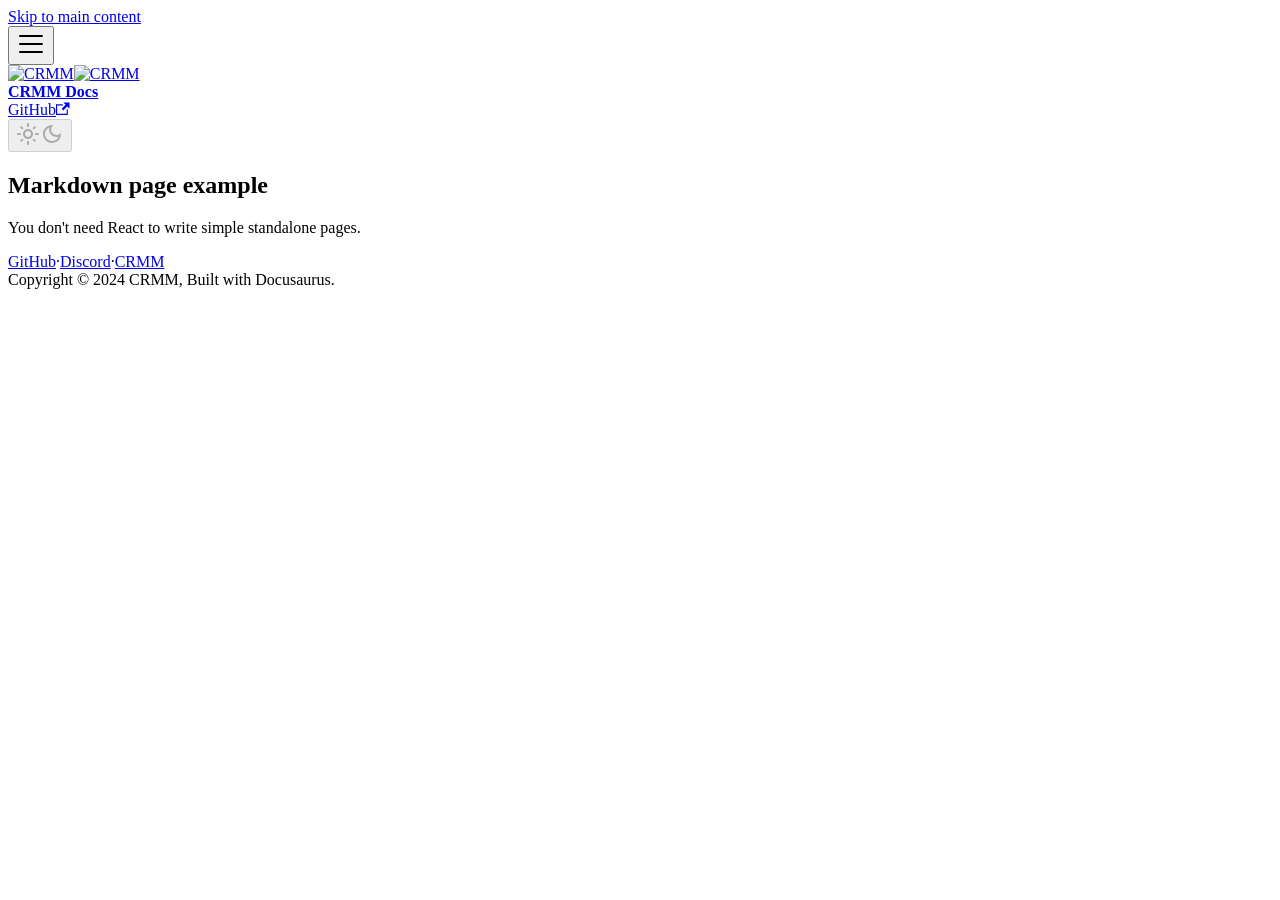
==== commit 1dba3b6f: "Deploy website - based on bc01c108505fca4ce52c3094972cdfcd2e91cb62" ====
--- a/markdown-page/index.html
+++ b/markdown-page/index.html
@@ -3,12 +3,12 @@
 <head>
 <meta charset="UTF-8">
 <meta name="generator" content="Docusaurus v3.5.2">
-<title data-rh="true">Markdown page example | CRMM Docs</title><meta data-rh="true" name="viewport" content="width=device-width,initial-scale=1"><meta data-rh="true" name="twitter:card" content="summary_large_image"><meta data-rh="true" property="og:url" content="https://docs.crmm.tech/markdown-page"><meta data-rh="true" property="og:locale" content="en"><meta data-rh="true" name="docusaurus_locale" content="en"><meta data-rh="true" name="docusaurus_tag" content="default"><meta data-rh="true" name="docsearch:language" content="en"><meta data-rh="true" name="docsearch:docusaurus_tag" content="default"><meta data-rh="true" property="og:title" content="Markdown page example | CRMM Docs"><meta data-rh="true" name="description" content="You don&#x27;t need React to write simple standalone pages."><meta data-rh="true" property="og:description" content="You don&#x27;t need React to write simple standalone pages."><link data-rh="true" rel="icon" href="/images/icon.svg"><link data-rh="true" rel="canonical" href="https://docs.crmm.tech/markdown-page"><link data-rh="true" rel="alternate" href="https://docs.crmm.tech/markdown-page" hreflang="en"><link data-rh="true" rel="alternate" href="https://docs.crmm.tech/markdown-page" hreflang="x-default"><link rel="stylesheet" href="/assets/css/styles.cc80277d.css">
-<script src="/assets/js/runtime~main.b15792a5.js" defer="defer"></script>
-<script src="/assets/js/main.8fb1d7ea.js" defer="defer"></script>
+<title data-rh="true">Markdown page example | CRMM Docs</title><meta data-rh="true" name="viewport" content="width=device-width,initial-scale=1"><meta data-rh="true" name="twitter:card" content="summary_large_image"><meta data-rh="true" property="og:url" content="https://docs.crmm.tech/cosmic-mod-manager/markdown-page"><meta data-rh="true" property="og:locale" content="en"><meta data-rh="true" name="docusaurus_locale" content="en"><meta data-rh="true" name="docusaurus_tag" content="default"><meta data-rh="true" name="docsearch:language" content="en"><meta data-rh="true" name="docsearch:docusaurus_tag" content="default"><meta data-rh="true" property="og:title" content="Markdown page example | CRMM Docs"><meta data-rh="true" name="description" content="You don&#x27;t need React to write simple standalone pages."><meta data-rh="true" property="og:description" content="You don&#x27;t need React to write simple standalone pages."><link data-rh="true" rel="icon" href="/cosmic-mod-manager/images/icon.svg"><link data-rh="true" rel="canonical" href="https://docs.crmm.tech/cosmic-mod-manager/markdown-page"><link data-rh="true" rel="alternate" href="https://docs.crmm.tech/cosmic-mod-manager/markdown-page" hreflang="en"><link data-rh="true" rel="alternate" href="https://docs.crmm.tech/cosmic-mod-manager/markdown-page" hreflang="x-default"><link rel="stylesheet" href="/cosmic-mod-manager/assets/css/styles.cc80277d.css">
+<script src="/cosmic-mod-manager/assets/js/runtime~main.72eb3808.js" defer="defer"></script>
+<script src="/cosmic-mod-manager/assets/js/main.0e97f7e9.js" defer="defer"></script>
 </head>
 <body class="navigation-with-keyboard">
-<script>!function(){function t(t){document.documentElement.setAttribute("data-theme",t)}var e=function(){try{return new URLSearchParams(window.location.search).get("docusaurus-theme")}catch(t){}}()||function(){try{return window.localStorage.getItem("theme")}catch(t){}}();t(null!==e?e:"light")}(),function(){try{const n=new URLSearchParams(window.location.search).entries();for(var[t,e]of n)if(t.startsWith("docusaurus-data-")){var a=t.replace("docusaurus-data-","data-");document.documentElement.setAttribute(a,e)}}catch(t){}}()</script><div id="__docusaurus"><div role="region" aria-label="Skip to main content"><a class="skipToContent_G6ar" href="#__docusaurus_skipToContent_fallback">Skip to main content</a></div><nav aria-label="Main" class="navbar navbar--fixed-top navbarHideable_bChn"><div class="navbar__inner"><div class="navbar__items"><button aria-label="Toggle navigation bar" aria-expanded="false" class="navbar__toggle clean-btn" type="button"><svg width="30" height="30" viewBox="0 0 30 30" aria-hidden="true"><path stroke="currentColor" stroke-linecap="round" stroke-miterlimit="10" stroke-width="2" d="M4 7h22M4 15h22M4 23h22"></path></svg></button><a class="navbar__brand" href="/"><div class="navbar__logo"><img src="/images/icon.svg" alt="CRMM" class="themedComponent_DHUr themedComponent--light_DIHH"><img src="/images/icon.svg" alt="CRMM" class="themedComponent_DHUr themedComponent--dark_Bv2M"></div><b class="navbar__title text--truncate">CRMM Docs</b></a></div><div class="navbar__items navbar__items--right"><a href="https://github.com/crmodders/cosmic-mod-manager" target="_blank" rel="noopener noreferrer" class="navbar__item navbar__link">GitHub<svg width="13.5" height="13.5" aria-hidden="true" viewBox="0 0 24 24" class="iconExternalLink_awgD"><path fill="currentColor" d="M21 13v10h-21v-19h12v2h-10v15h17v-8h2zm3-12h-10.988l4.035 4-6.977 7.07 2.828 2.828 6.977-7.07 4.125 4.172v-11z"></path></svg></a><div class="toggle_OLSw colorModeToggle_Hg9V"><button class="clean-btn toggleButton_wYmb toggleButtonDisabled_vaDU" type="button" disabled="" title="Switch between dark and light mode (currently light mode)" aria-label="Switch between dark and light mode (currently light mode)" aria-live="polite"><svg viewBox="0 0 24 24" width="24" height="24" class="lightToggleIcon_Sxwe"><path fill="currentColor" d="M12,9c1.65,0,3,1.35,3,3s-1.35,3-3,3s-3-1.35-3-3S10.35,9,12,9 M12,7c-2.76,0-5,2.24-5,5s2.24,5,5,5s5-2.24,5-5 S14.76,7,12,7L12,7z M2,13l2,0c0.55,0,1-0.45,1-1s-0.45-1-1-1l-2,0c-0.55,0-1,0.45-1,1S1.45,13,2,13z M20,13l2,0c0.55,0,1-0.45,1-1 s-0.45-1-1-1l-2,0c-0.55,0-1,0.45-1,1S19.45,13,20,13z M11,2v2c0,0.55,0.45,1,1,1s1-0.45,1-1V2c0-0.55-0.45-1-1-1S11,1.45,11,2z M11,20v2c0,0.55,0.45,1,1,1s1-0.45,1-1v-2c0-0.55-0.45-1-1-1C11.45,19,11,19.45,11,20z M5.99,4.58c-0.39-0.39-1.03-0.39-1.41,0 c-0.39,0.39-0.39,1.03,0,1.41l1.06,1.06c0.39,0.39,1.03,0.39,1.41,0s0.39-1.03,0-1.41L5.99,4.58z M18.36,16.95 c-0.39-0.39-1.03-0.39-1.41,0c-0.39,0.39-0.39,1.03,0,1.41l1.06,1.06c0.39,0.39,1.03,0.39,1.41,0c0.39-0.39,0.39-1.03,0-1.41 L18.36,16.95z M19.42,5.99c0.39-0.39,0.39-1.03,0-1.41c-0.39-0.39-1.03-0.39-1.41,0l-1.06,1.06c-0.39,0.39-0.39,1.03,0,1.41 s1.03,0.39,1.41,0L19.42,5.99z M7.05,18.36c0.39-0.39,0.39-1.03,0-1.41c-0.39-0.39-1.03-0.39-1.41,0l-1.06,1.06 c-0.39,0.39-0.39,1.03,0,1.41s1.03,0.39,1.41,0L7.05,18.36z"></path></svg><svg viewBox="0 0 24 24" width="24" height="24" class="darkToggleIcon_Yem1"><path fill="currentColor" d="M9.37,5.51C9.19,6.15,9.1,6.82,9.1,7.5c0,4.08,3.32,7.4,7.4,7.4c0.68,0,1.35-0.09,1.99-0.27C17.45,17.19,14.93,19,12,19 c-3.86,0-7-3.14-7-7C5,9.07,6.81,6.55,9.37,5.51z M12,3c-4.97,0-9,4.03-9,9s4.03,9,9,9s9-4.03,9-9c0-0.46-0.04-0.92-0.1-1.36 c-0.98,1.37-2.58,2.26-4.4,2.26c-2.98,0-5.4-2.42-5.4-5.4c0-1.81,0.89-3.42,2.26-4.4C12.92,3.04,12.46,3,12,3L12,3z"></path></svg></button></div><div class="navbarSearchContainer_bmvg"></div></div></div><div role="presentation" class="navbar-sidebar__backdrop"></div></nav><div id="__docusaurus_skipToContent_fallback" class="main-wrapper mainWrapper_UyTV"><main class="container container--fluid margin-vert--lg"><div class="row mdxPageWrapper_SLvB"><div class="col col--8"><article><header><h1>Markdown page example</h1></header>
+<script>!function(){function t(t){document.documentElement.setAttribute("data-theme",t)}var e=function(){try{return new URLSearchParams(window.location.search).get("docusaurus-theme")}catch(t){}}()||function(){try{return window.localStorage.getItem("theme")}catch(t){}}();t(null!==e?e:"light")}(),function(){try{const n=new URLSearchParams(window.location.search).entries();for(var[t,e]of n)if(t.startsWith("docusaurus-data-")){var a=t.replace("docusaurus-data-","data-");document.documentElement.setAttribute(a,e)}}catch(t){}}()</script><div id="__docusaurus"><div role="region" aria-label="Skip to main content"><a class="skipToContent_G6ar" href="#__docusaurus_skipToContent_fallback">Skip to main content</a></div><nav aria-label="Main" class="navbar navbar--fixed-top navbarHideable_bChn"><div class="navbar__inner"><div class="navbar__items"><button aria-label="Toggle navigation bar" aria-expanded="false" class="navbar__toggle clean-btn" type="button"><svg width="30" height="30" viewBox="0 0 30 30" aria-hidden="true"><path stroke="currentColor" stroke-linecap="round" stroke-miterlimit="10" stroke-width="2" d="M4 7h22M4 15h22M4 23h22"></path></svg></button><a class="navbar__brand" href="/cosmic-mod-manager/"><div class="navbar__logo"><img src="/cosmic-mod-manager/images/icon.svg" alt="CRMM" class="themedComponent_DHUr themedComponent--light_DIHH"><img src="/cosmic-mod-manager/images/icon.svg" alt="CRMM" class="themedComponent_DHUr themedComponent--dark_Bv2M"></div><b class="navbar__title text--truncate">CRMM Docs</b></a></div><div class="navbar__items navbar__items--right"><a href="https://github.com/crmodders/cosmic-mod-manager" target="_blank" rel="noopener noreferrer" class="navbar__item navbar__link">GitHub<svg width="13.5" height="13.5" aria-hidden="true" viewBox="0 0 24 24" class="iconExternalLink_awgD"><path fill="currentColor" d="M21 13v10h-21v-19h12v2h-10v15h17v-8h2zm3-12h-10.988l4.035 4-6.977 7.07 2.828 2.828 6.977-7.07 4.125 4.172v-11z"></path></svg></a><div class="toggle_OLSw colorModeToggle_Hg9V"><button class="clean-btn toggleButton_wYmb toggleButtonDisabled_vaDU" type="button" disabled="" title="Switch between dark and light mode (currently light mode)" aria-label="Switch between dark and light mode (currently light mode)" aria-live="polite"><svg viewBox="0 0 24 24" width="24" height="24" class="lightToggleIcon_Sxwe"><path fill="currentColor" d="M12,9c1.65,0,3,1.35,3,3s-1.35,3-3,3s-3-1.35-3-3S10.35,9,12,9 M12,7c-2.76,0-5,2.24-5,5s2.24,5,5,5s5-2.24,5-5 S14.76,7,12,7L12,7z M2,13l2,0c0.55,0,1-0.45,1-1s-0.45-1-1-1l-2,0c-0.55,0-1,0.45-1,1S1.45,13,2,13z M20,13l2,0c0.55,0,1-0.45,1-1 s-0.45-1-1-1l-2,0c-0.55,0-1,0.45-1,1S19.45,13,20,13z M11,2v2c0,0.55,0.45,1,1,1s1-0.45,1-1V2c0-0.55-0.45-1-1-1S11,1.45,11,2z M11,20v2c0,0.55,0.45,1,1,1s1-0.45,1-1v-2c0-0.55-0.45-1-1-1C11.45,19,11,19.45,11,20z M5.99,4.58c-0.39-0.39-1.03-0.39-1.41,0 c-0.39,0.39-0.39,1.03,0,1.41l1.06,1.06c0.39,0.39,1.03,0.39,1.41,0s0.39-1.03,0-1.41L5.99,4.58z M18.36,16.95 c-0.39-0.39-1.03-0.39-1.41,0c-0.39,0.39-0.39,1.03,0,1.41l1.06,1.06c0.39,0.39,1.03,0.39,1.41,0c0.39-0.39,0.39-1.03,0-1.41 L18.36,16.95z M19.42,5.99c0.39-0.39,0.39-1.03,0-1.41c-0.39-0.39-1.03-0.39-1.41,0l-1.06,1.06c-0.39,0.39-0.39,1.03,0,1.41 s1.03,0.39,1.41,0L19.42,5.99z M7.05,18.36c0.39-0.39,0.39-1.03,0-1.41c-0.39-0.39-1.03-0.39-1.41,0l-1.06,1.06 c-0.39,0.39-0.39,1.03,0,1.41s1.03,0.39,1.41,0L7.05,18.36z"></path></svg><svg viewBox="0 0 24 24" width="24" height="24" class="darkToggleIcon_Yem1"><path fill="currentColor" d="M9.37,5.51C9.19,6.15,9.1,6.82,9.1,7.5c0,4.08,3.32,7.4,7.4,7.4c0.68,0,1.35-0.09,1.99-0.27C17.45,17.19,14.93,19,12,19 c-3.86,0-7-3.14-7-7C5,9.07,6.81,6.55,9.37,5.51z M12,3c-4.97,0-9,4.03-9,9s4.03,9,9,9s9-4.03,9-9c0-0.46-0.04-0.92-0.1-1.36 c-0.98,1.37-2.58,2.26-4.4,2.26c-2.98,0-5.4-2.42-5.4-5.4c0-1.81,0.89-3.42,2.26-4.4C12.92,3.04,12.46,3,12,3L12,3z"></path></svg></button></div><div class="navbarSearchContainer_bmvg"></div></div></div><div role="presentation" class="navbar-sidebar__backdrop"></div></nav><div id="__docusaurus_skipToContent_fallback" class="main-wrapper mainWrapper_UyTV"><main class="container container--fluid margin-vert--lg"><div class="row mdxPageWrapper_SLvB"><div class="col col--8"><article><header><h1>Markdown page example</h1></header>
 <p>You don&#x27;t need React to write simple standalone pages.</p></article></div></div></main></div><footer class="footer footer--dark"><div class="container container-fluid"><div class="footer__links text--center"><div class="footer__links"><a href="https://github.com/crmodders/cosmic-mod-manager" target="_blank" rel="noopener noreferrer" class="footer__link-item">GitHub</a><span class="footer__link-separator">·</span><a href="https://discord.gg/T2pFVHmFpH" target="_blank" rel="noopener noreferrer" class="footer__link-item">Discord</a><span class="footer__link-separator">·</span><a href="https://crmm.tech" target="_blank" rel="noopener noreferrer" class="footer__link-item">CRMM</a></div></div><div class="footer__bottom text--center"><div class="footer__copyright">Copyright © 2024 CRMM, Built with Docusaurus.</div></div></div></footer></div>
 </body>
 </html>
